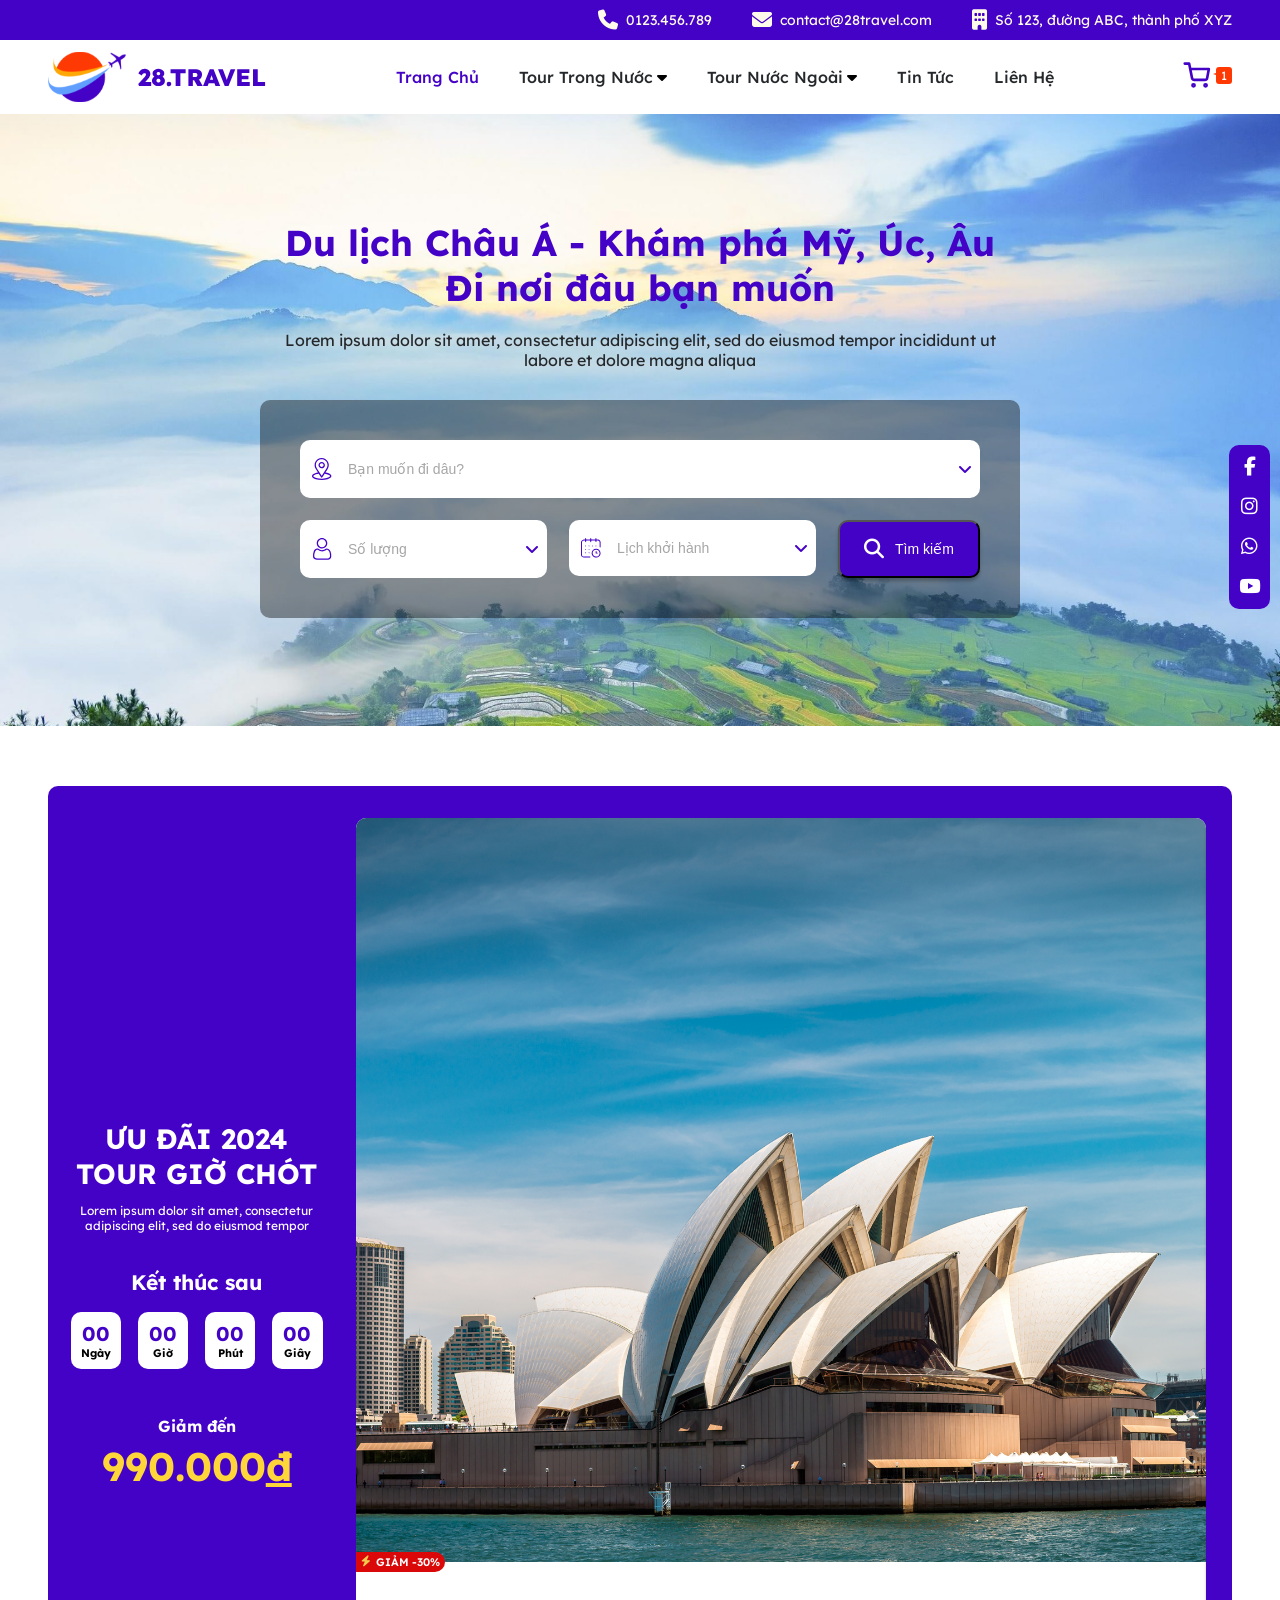
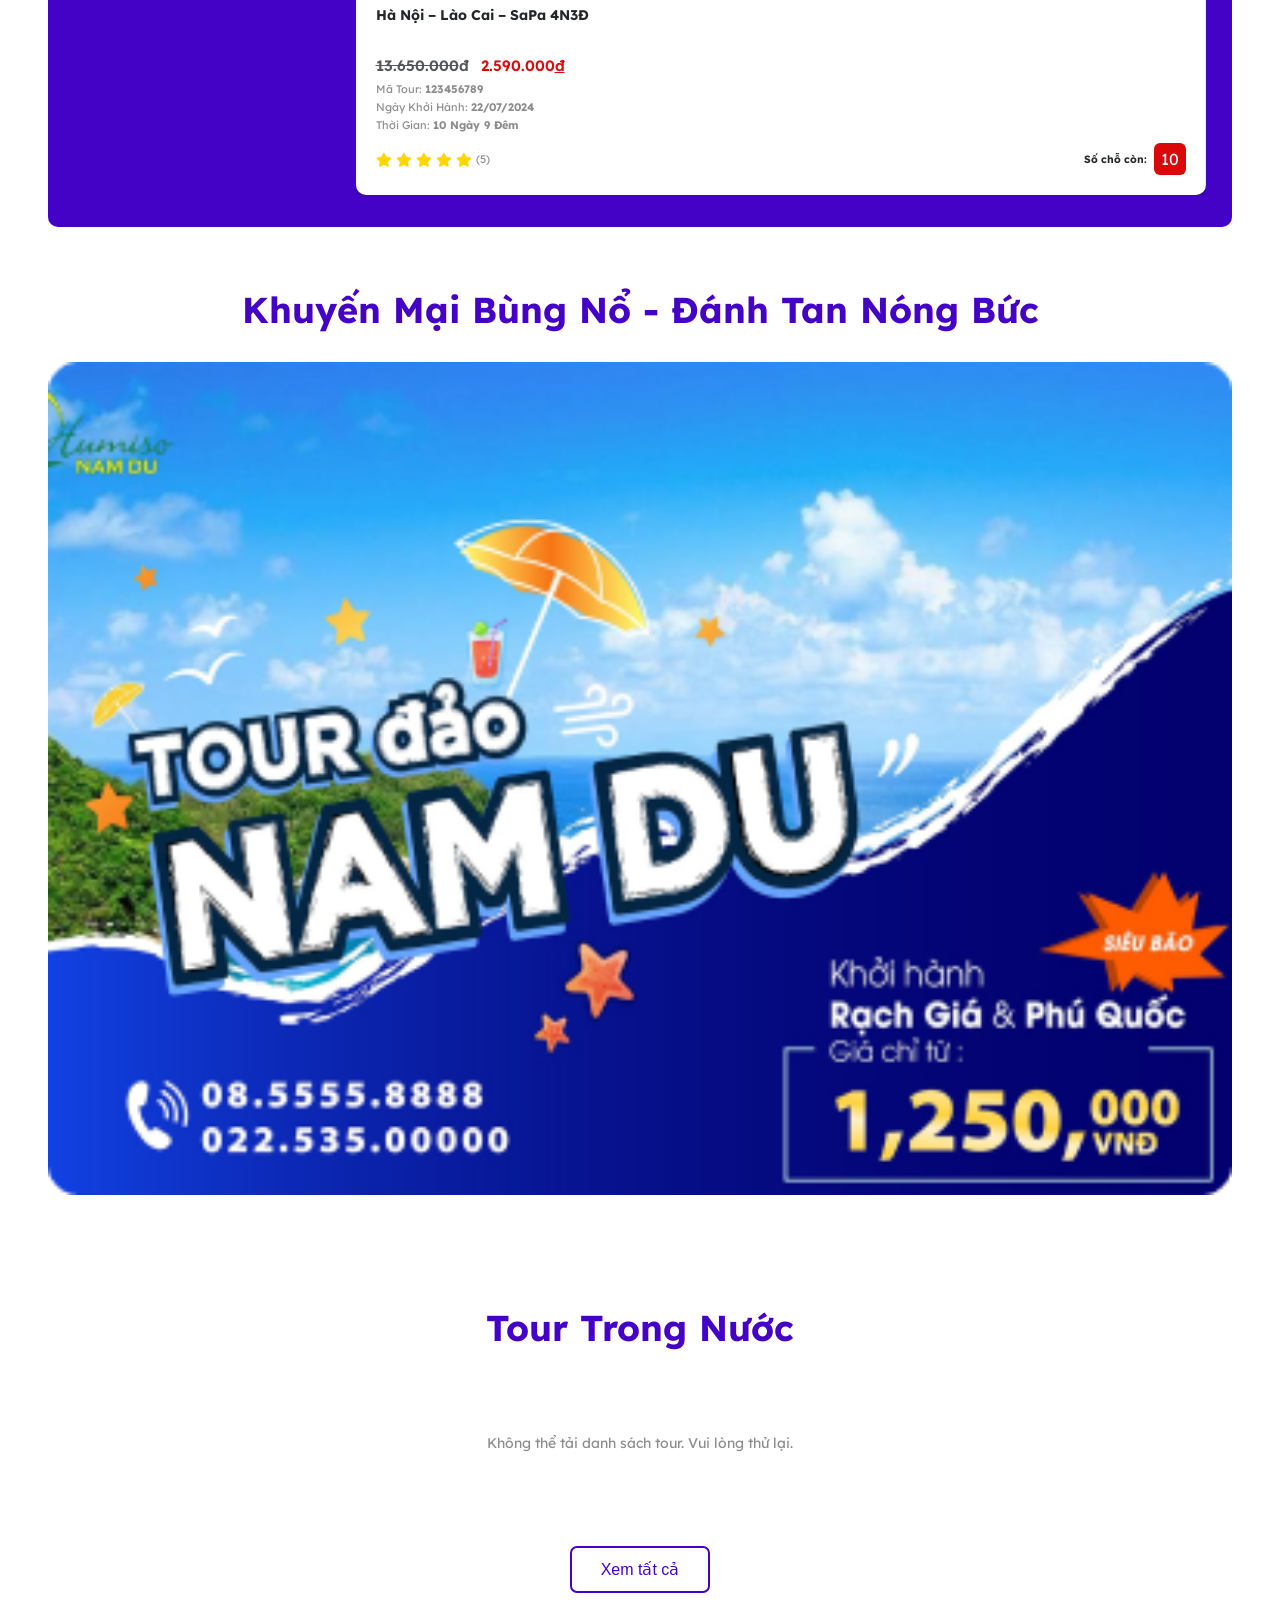
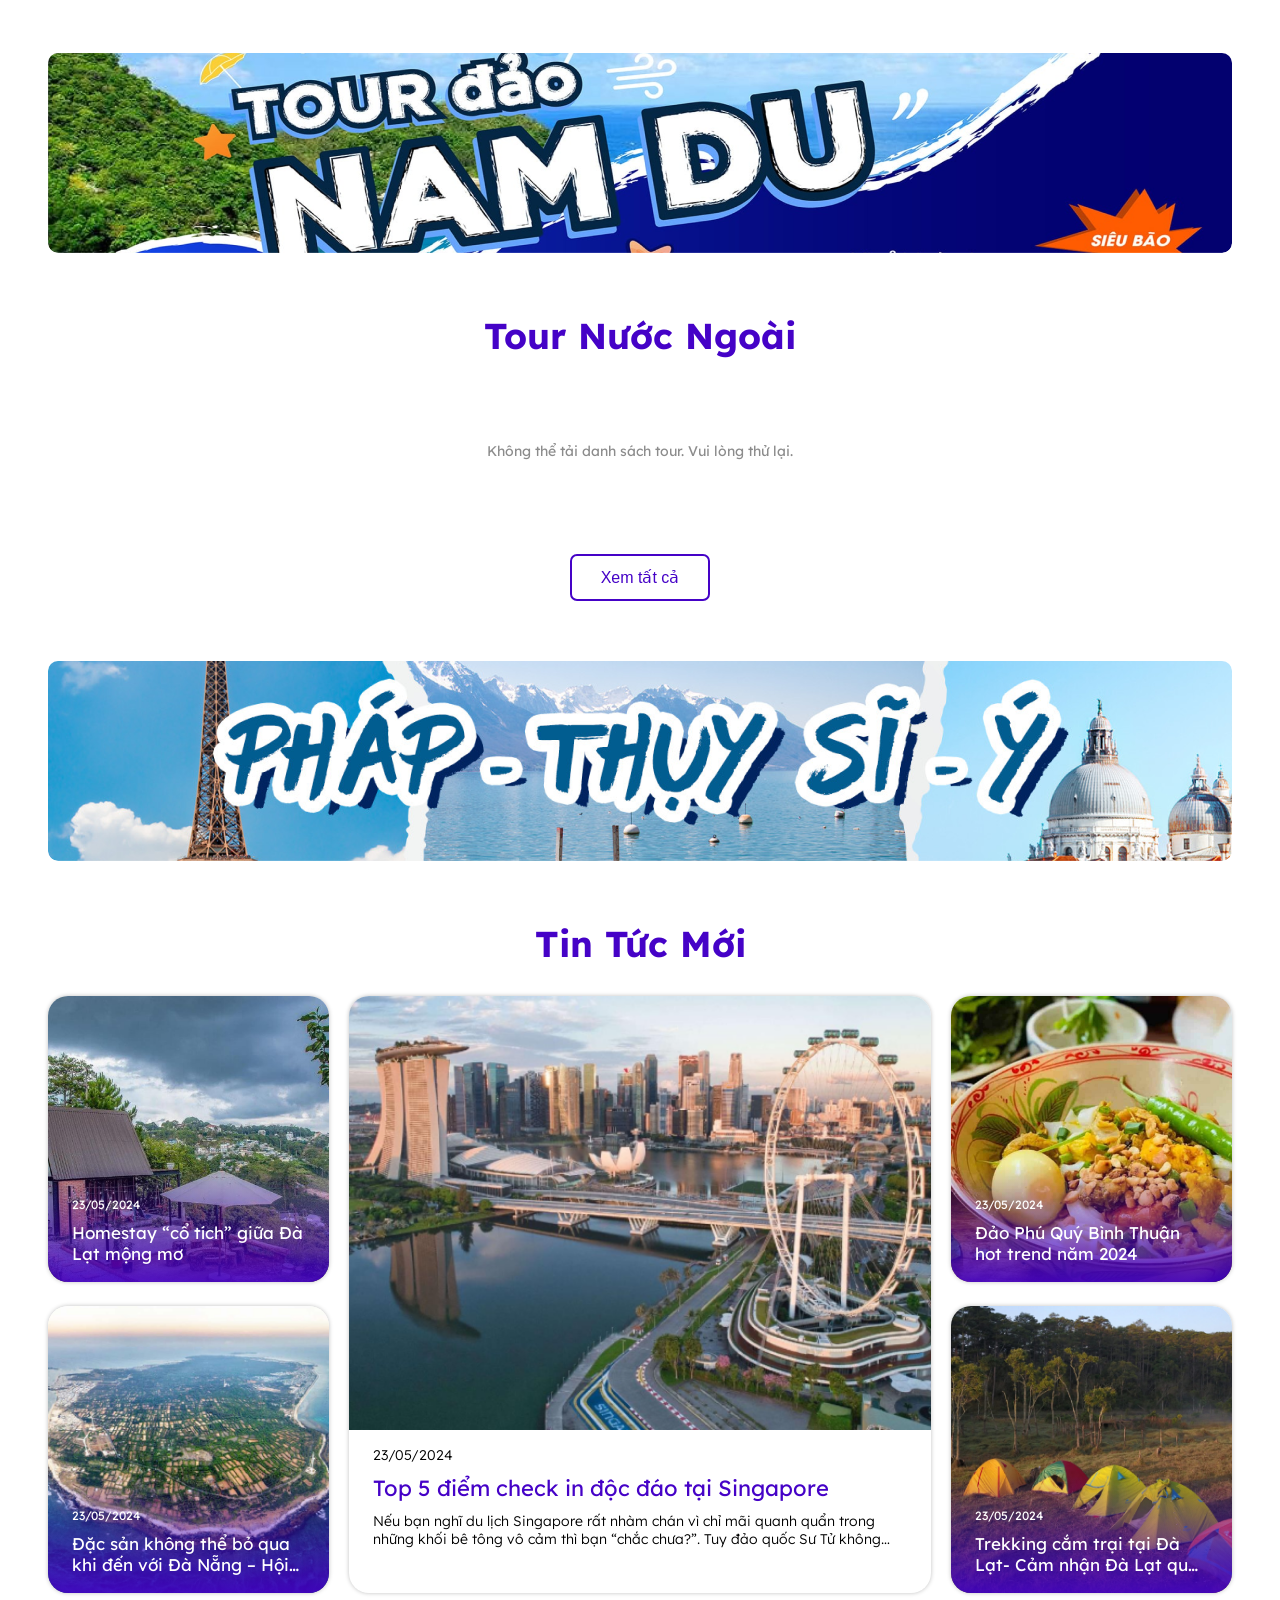
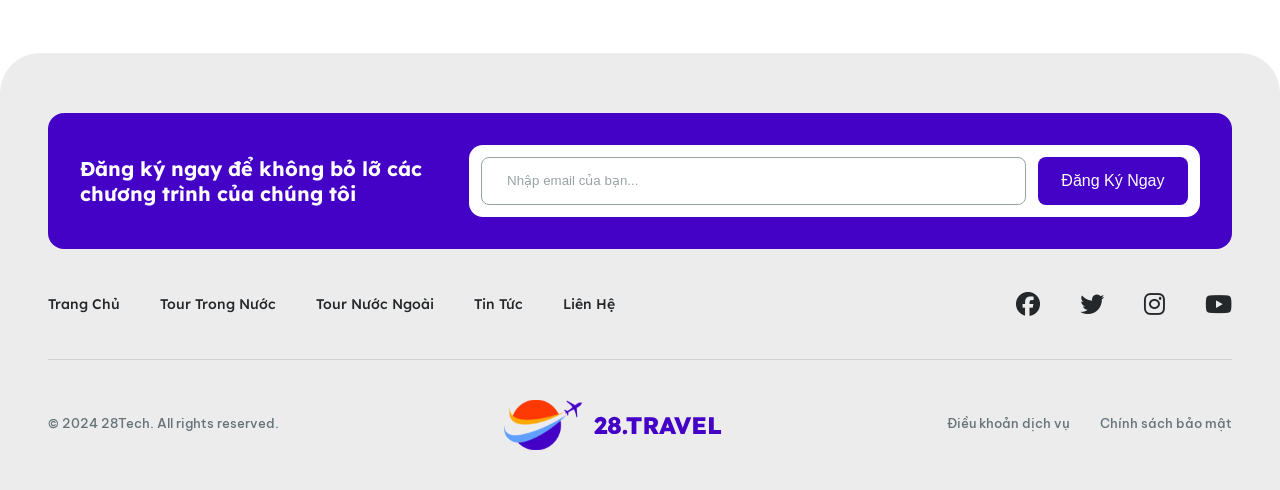
==== frontend/client/index.html @ 5a177b87 "first commit" ====
﻿<!DOCTYPE html>
<html lang="en">
<head>
    <meta charset="UTF-8">
    <meta name="viewport" content="width=device-width, initial-scale=1.0">
    <title>Trang chủ</title>
    <link href="https://unpkg.com/aos@2.3.1/dist/aos.css" rel="stylesheet">
    <link
            rel="stylesheet"
            href="https://cdn.jsdelivr.net/npm/swiper@11/swiper-bundle.min.css"
    />
    <link rel="stylesheet" href="https://cdnjs.cloudflare.com/ajax/libs/viewerjs/1.11.7/viewer.min.css">
    <link rel="stylesheet" href="../assets/client/css/style-1.css">
    <link rel="stylesheet" href="https://cdnjs.cloudflare.com/ajax/libs/font-awesome/6.6.0/css/all.min.css">
</head>
<body>
    <!-- Top-header -->
    <div class = "top-header">
        <div class="container">
            <div class="inner-wrap">
                <a href="#" class="inner-item">
                    <i class="fa-solid fa-phone"></i>
                    0123.456.789
                </a>
                <a href="#" class="inner-item">
                    <i class="fa-solid fa-envelope"></i>
                    contact@28travel.com
                </a>
                <a href="#" class="inner-item">
                    <i class="fa-solid fa-building"></i>
                    Số 123, đường ABC, thành phố XYZ
                </a>
            </div>
        </div>
    </div>
    <!-- End of Top-header -->
    
    <!-- Header -->
    <div class="header">
        <div class="container">
            <div class="inner-wrap">
                <!-- Menu icon -->
                <div class="inner-menu-bars">
                    <i class="fa-solid fa-bars"></i>
                </div>
                <!-- Logo -->
                <div class="inner-logo">
                    <a href="project-1.html">
                        <img src="../assets/client/images/Logo.svg" alt="28.TRAVEL">
                    </a>
                </div>
                <!-- Menu -->
                <div class="inner-menu">
                    <ul>
                        <li>
                            <a href="#" class = "active"> Trang Chủ</a>
                        </li>
                        <li>
                            <a href="#">Tour Trong Nước</a>
                            <i class="fa-solid fa-caret-down"></i>
                            <ul>
                                <li><a href="#" class="active">Tour Miền Bắc</a></li>
                                <li><a href="#">Tour Miền Trung</a></li>
                                <li><a href="#">Tour Miền Nam</a></li>
                                <li><a href="#">Tour Xuyên Việt</a></li>
                            </ul>
                        </li>
                        <li>
                            <a href="#">Tour Nước Ngoài</a>
                            <i class="fa-solid fa-caret-down"></i>
                            <ul>
                                <li><a href="#">Tour Châu Á</a></li>
                                <li><a href="#">Tour Châu Âu</a></li>
                                <li><a href="#">Tour Châu Mỹ</a></li>
                                <li><a href="#">Tour Châu Úc</a></li>
                            </ul>
                        </li>
                        <li>
                            <a href="#">Tin Tức</a>
                        </li>
                        <li>
                            <a href="#">Liên Hệ</a>
                        </li>
                    </ul>
                    <!-- Overlay -->
                    <div class="inner-overlay"></div>
                </div>
                <!-- Icon -->
                <div class="inner-cart">
                    <a href="cart.html">
                        <img src="../assets/client/images/Cartsvg.svg">
                        <span>1</span>
                    </a>
                </div>
            </div>
        </div>
    </div>
    <!-- End of Header -->

    <!-- Section 1 -->
    <div class="section-1">
        <div class="container">
            <div class="inner-wrap">
                <!-- Title -->
                <h1 class="inner-title" data-aos="fade-up" data-aos-duration="800" >
                    Du lịch Châu Á - Khám phá Mỹ, Úc, Âu
                    <br>
                    Đi nơi đâu bạn muốn
                </h1>
                <!-- Thông tin thêm -->
                <p class="inner-desc" data-aos="fade-up" data-aos-duration="800" data-aos-delay="150">
                    Lorem ipsum dolor sit amet, consectetur adipiscing elit, sed do eiusmod tempor incididunt ut labore et dolore magna aliqua
                </p>
                <!-- Form -->
                <form action="" class="inner-form" data-aos="fade-up" data-aos-duration="800" data-aos-delay="300">
                    <!-- Địa chỉ -->
                    <div class="inner-box inner-address">
                        <div class="inner-input-group">
                            <img src="../assets/client/images/Group.svg" class="inner-icon">
                            <input type="text" placeholder="Bạn muốn đi dâu?" class="inner-input">
                            <i class="fa-solid fa-angle-down"></i>
                        </div>
                        <div class="inner-suggestion">
                            <div class="inner-suggest-title">
                                <i class="fa-solid fa-location-dot"></i> Địa Điểm Hot
                            </div>
                            <div class="inner-suggest-list">
                                <div class="inner-suggest-item">
                                    <div class="inner-item-image">
                                        <img src="../assets/client/images/japan.png">
                                    </div>
                                    <div class="inner-item-content">
                                        <div class="inner-item-title">Nhật Bản</div>
                                        <div class="inner-item-desc">50 tours</div>
                                    </div>
                                </div>
                                <div class="inner-suggest-item">
                                    <div class="inner-item-image">
                                        <img src="../assets/client/images/phu-quoc.png">
                                    </div>
                                    <div class="inner-item-content">
                                        <div class="inner-item-title">Phú Quốc</div>
                                        <div class="inner-item-desc">50 tours</div>
                                    </div>
                                </div>
                                <div class="inner-suggest-item">
                                    <div class="inner-item-image">
                                        <img src="../assets/client/images/singapore.png">
                                    </div>
                                    <div class="inner-item-content">
                                        <div class="inner-item-title">Singapore</div>
                                        <div class="inner-item-desc">50 tours</div>
                                    </div>
                                </div>
                                <div class="inner-suggest-item">
                                    <div class="inner-item-image">
                                        <img src="../assets/client/images/ha-noi.png">
                                    </div>
                                    <div class="inner-item-content">
                                        <div class="inner-item-title">Hà Nội</div>
                                        <div class="inner-item-desc">50 tours</div>
                                    </div>
                                </div>
                                <div class="inner-suggest-item">
                                    <div class="inner-item-image">
                                        <img src="../assets/client/images/thailand.png">
                                    </div>
                                    <div class="inner-item-content">
                                        <div class="inner-item-title">Thái Lan</div>
                                        <div class="inner-item-desc">50 tours</div>
                                    </div>
                                </div>
                                <div class="inner-suggest-item">
                                    <div class="inner-item-image">
                                        <img src="../assets/client/images/Sapa.png">
                                    </div>
                                    <div class="inner-item-content">
                                        <div class="inner-item-title">Sapa</div>
                                        <div class="inner-item-desc">50 tours</div>
                                    </div>
                                </div>
                                <div class="inner-suggest-item">
                                    <div class="inner-item-image">
                                        <img src="../assets/client/images/bali.png">
                                    </div>
                                    <div class="inner-item-content">
                                        <div class="inner-item-title">Bali</div>
                                        <div class="inner-item-desc">50 tours</div>
                                    </div>
                                </div>
                                <div class="inner-suggest-item">
                                    <div class="inner-item-image">
                                        <img src="../assets/client/images/nha-trang.png">
                                    </div>
                                    <div class="inner-item-content">
                                        <div class="inner-item-title">Nha Trang</div>
                                        <div class="inner-item-desc">50 tours</div>
                                    </div>
                                </div>
                            </div>
                        </div>
                    </div>
                    <!-- Số lượng -->
                    <div class="inner-box inner-number">
                        <div class="inner-input-group">
                            <img src="../assets/client/images/Number.svg" class="inner-icon">
                            <input type="text" placeholder="Số lượng" class="inner-input">
                            <i class="fa-solid fa-angle-down"></i>
                        </div>
                        <div class="inner-quantity">
                            <div class="inner-item">
                                <div class="inner-label">Người lớn</div>
                                <div class="inner-count">
                                    <span class="inner-minus">-</span>
                                    <span class="inner-people-number">0</span>
                                    <span class="inner-plus">+</span>
                                </div>
                            </div>
                            <div class="inner-item">
                                <div class="inner-label">Trẻ em</div>
                                <div class="inner-count">
                                    <span class="inner-minus">-</span>
                                    <span class="inner-people-number">0</span>
                                    <span class="inner-plus">+</span>
                                </div>
                            </div>
                            <div class="inner-item">
                                <div class="inner-label">Em bé</div>
                                <div class="inner-count">
                                    <span class="inner-minus">-</span>
                                    <span class="inner-people-number">0</span>
                                    <span class="inner-plus">+</span>
                                </div>
                            </div>
                        </div>
                    </div>
                    <!-- Thời gian đi-->
                    <div class="inner-box inner-time">
                        <div class="inner-input-group">
                            <img src="../assets/client/images/Date.svg" class="inner-icon">
                            <input type="text" placeholder="Lịch khởi hành" class="inner-input">
                            <i class="fa-solid fa-angle-down"></i>
                        </div>
                    </div>
                    <!-- Nút tìm kiếm -->
                    <button class="inner-button">
                        <i class="fa-solid fa-magnifying-glass"></i>Tìm kiếm
                    </button>
                </form>
            </div>
        </div>
    </div>
    <!-- End of Section 1 -->

    <!-- Section 2 -->
    <div class="section-2" data-aos="fade-up" data-aos-duration="800" data-aos-delay="150">
        <div class="container">
            <div class="inner-wrap">
                <!-- Information -->
                <div class="inner-info">
                    <h2 class="inner-title">
                        ƯU ĐÃI 2024
                        <br>
                        TOUR GIỜ CHÓT
                    </h2>
                    <p class="inner-desc">
                        Lorem ipsum dolor sit amet, consectetur adipiscing elit, sed do eiusmod tempor
                    </p>
                    <!-- Time -->
                    <div class="inner-clock-title">
                        Kết thúc sau
                    </div>
                    <div class="inner-clock-number" clock-expire="2025-02-28T23:59:59">
                        <div class="inner-item">
                            <div class="inner-number">00</div>
                            <div class="inner-label">Ngày</div>
                        </div>
                        <div class="inner-item">
                            <div class="inner-number">00</div>
                            <div class="inner-label">Giờ</div>
                        </div>
                        <div class="inner-item">
                            <div class="inner-number">00</div>
                            <div class="inner-label">Phút</div>
                        </div>
                        <div class="inner-item">
                            <div class="inner-number">00</div>
                            <div class="inner-label">Giây</div>
                        </div>
                    </div>
                    <!-- DIscount -->
                    <div class="inner-discount-title">
                        Giảm đến
                    </div>
                    <div class="inner-discount-price">
                        990.000<span>đ</span>
                    </div>
                </div>
                <!-- List of specific tour -->
                <div class="inner-list">
                    <div class="swiper swiper-section2">
                        <div class="swiper-wrapper">
                            <div class="swiper-slide">
                                <div class="product-item">
                                    <!-- Image -->
                                    <div class="inner-image">
                                        <a href="#"><img src="../assets/client/images/product-1.jpg"></a>
                                    </div>
                                    <!-- Discount -->
                                    <div class="inner-discount">
                                        <i class="fa-solid fa-bolt"></i>
                                        Giảm -30%
                                    </div>
                                    <!-- Information -->
                                    <div class="inner-content">
                                        <h3 class="inner-address">
                                            <a href="#"> Hà Nội – Lào Cai – SaPa 4N3Đ</a>
                                        </h3>
                                        <!-- Price -->
                                        <div class="inner-price">
                                            <div class="inner-old-price">
                                                <span class="price">13.650.000</span><span class="unit">đ</span>
                                            </div>
                                            <div class="inner-new-price">
                                                <span class="price">2.590.000</span><span class="unit">đ</span>
                                            </div>
                                        </div>
                                        <!-- Description -->
                                        <div class="inner-description">
                                            <div class="inner-desc-item">Mã Tour: <b>123456789</b></div>
                                            <div class="inner-desc-item">Ngày Khởi Hành: <b>22/07/2024</b></div>
                                            <div class="inner-desc-item">Thời Gian: <b>10 Ngày 9 Đêm</b></div>
                                        </div>
                                        <!-- Rating -->
                                        <div class="inner-rating">
                                            <div class="inner-rating-stars">
                                                <div class="inner-stars">
                                                    <i class="fa-solid fa-star"></i>
                                                    <i class="fa-solid fa-star"></i>
                                                    <i class="fa-solid fa-star"></i>
                                                    <i class="fa-solid fa-star"></i>
                                                    <i class="fa-solid fa-star"></i>
                                                </div>
                                                <div class="inner-number">(5)</div>
                                            </div>
                                            <div class="inner-stock">
                                                <div class="inner-label">Số chỗ còn:</div>
                                                <div class="inner-number">10</div>
                                            </div>
                                        </div>
                                    </div>
                                </div>
                            </div>
                            <div class="swiper-slide">
                                <div class="product-item">
                                    <!-- Image -->
                                    <div class="inner-image">
                                        <a href="#"><img src="../assets/client/images/product-2.jpg"></a>
                                    </div>
                                    <!-- Discount -->
                                    <div class="inner-discount">
                                        <i class="fa-solid fa-bolt"></i>
                                        Giảm -30%
                                    </div>
                                    <!-- Information -->
                                    <div class="inner-content">
                                        <h3 class="inner-address">
                                            <a href="#"> Hà Nội – Lào Cai – SaPa 4N3Đ</a>
                                        </h3>
                                        <!-- Price -->
                                        <div class="inner-price">
                                            <div class="inner-old-price">
                                                <span class="price">13.650.000</span><span class="unit">đ</span>
                                            </div>
                                            <div class="inner-new-price">
                                                <span class="price">2.590.000</span><span class="unit">đ</span>
                                            </div>
                                        </div>
                                        <!-- Description -->
                                        <div class="inner-description">
                                            <div class="inner-desc-item">Mã Tour: <b>123456789</b></div>
                                            <div class="inner-desc-item">Ngày Khởi Hành: <b>22/07/2024</b></div>
                                            <div class="inner-desc-item">Thời Gian: <b>10 Ngày 9 Đêm</b></div>
                                        </div>
                                        <!-- Rating -->
                                        <div class="inner-rating">
                                            <div class="inner-rating-stars">
                                                <div class="inner-stars">
                                                    <i class="fa-solid fa-star"></i>
                                                    <i class="fa-solid fa-star"></i>
                                                    <i class="fa-solid fa-star"></i>
                                                    <i class="fa-solid fa-star"></i>
                                                    <i class="fa-solid fa-star"></i>
                                                </div>
                                                <div class="inner-number">(5)</div>
                                            </div>
                                            <div class="inner-stock">
                                                <div class="inner-label">Số chỗ còn:</div>
                                                <div class="inner-number">10</div>
                                            </div>
                                        </div>
                                    </div>
                                </div>
                            </div>
                            <div class="swiper-slide">
                                <div class="product-item">
                                    <!-- Image -->
                                    <div class="inner-image">
                                        <a href="#"><img src="../assets/client/images/product-3.jpg"></a>
                                    </div>
                                    <!-- Discount -->
                                    <div class="inner-discount">
                                        <i class="fa-solid fa-bolt"></i>
                                        Giảm -30%
                                    </div>
                                    <!-- Information -->
                                    <div class="inner-content">
                                        <h3 class="inner-address">
                                            <a href="#"> Hà Nội – Lào Cai – SaPa 4N3Đ</a>
                                        </h3>
                                        <!-- Price -->
                                        <div class="inner-price">
                                            <div class="inner-old-price">
                                                <span class="price">13.650.000</span><span class="unit">đ</span>
                                            </div>
                                            <div class="inner-new-price">
                                                <span class="price">2.590.000</span><span class="unit">đ</span>
                                            </div>
                                        </div>
                                        <!-- Description -->
                                        <div class="inner-description">
                                            <div class="inner-desc-item">Mã Tour: <b>123456789</b></div>
                                            <div class="inner-desc-item">Ngày Khởi Hành: <b>22/07/2024</b></div>
                                            <div class="inner-desc-item">Thời Gian: <b>10 Ngày 9 Đêm</b></div>
                                        </div>
                                        <!-- Rating -->
                                        <div class="inner-rating">
                                            <div class="inner-rating-stars">
                                                <div class="inner-stars">
                                                    <i class="fa-solid fa-star"></i>
                                                    <i class="fa-solid fa-star"></i>
                                                    <i class="fa-solid fa-star"></i>
                                                    <i class="fa-solid fa-star"></i>
                                                    <i class="fa-solid fa-star"></i>
                                                </div>
                                                <div class="inner-number">(5)</div>
                                            </div>
                                            <div class="inner-stock">
                                                <div class="inner-label">Số chỗ còn:</div>
                                                <div class="inner-number">10</div>
                                            </div>
                                        </div>
                                    </div>
                                </div>
                            </div>
                            <div class="swiper-slide">
                                <div class="product-item">
                                    <!-- Image -->
                                    <div class="inner-image">
                                        <a href="#"><img src="../assets/client/images/product-1.jpg"></a>
                                    </div>
                                    <!-- Discount -->
                                    <div class="inner-discount">
                                        <i class="fa-solid fa-bolt"></i>
                                        Giảm -30%
                                    </div>
                                    <!-- Information -->
                                    <div class="inner-content">
                                        <h3 class="inner-address">
                                            <a href="#"> Hà Nội – Lào Cai – SaPa 4N3Đ</a>
                                        </h3>
                                        <!-- Price -->
                                        <div class="inner-price">
                                            <div class="inner-old-price">
                                                <span class="price">13.650.000</span><span class="unit">đ</span>
                                            </div>
                                            <div class="inner-new-price">
                                                <span class="price">2.590.000</span><span class="unit">đ</span>
                                            </div>
                                        </div>
                                        <!-- Description -->
                                        <div class="inner-description">
                                            <div class="inner-desc-item">Mã Tour: <b>123456789</b></div>
                                            <div class="inner-desc-item">Ngày Khởi Hành: <b>22/07/2024</b></div>
                                            <div class="inner-desc-item">Thời Gian: <b>10 Ngày 9 Đêm</b></div>
                                        </div>
                                        <!-- Rating -->
                                        <div class="inner-rating">
                                            <div class="inner-rating-stars">
                                                <div class="inner-stars">
                                                    <i class="fa-solid fa-star"></i>
                                                    <i class="fa-solid fa-star"></i>
                                                    <i class="fa-solid fa-star"></i>
                                                    <i class="fa-solid fa-star"></i>
                                                    <i class="fa-solid fa-star"></i>
                                                </div>
                                                <div class="inner-number">(5)</div>
                                            </div>
                                            <div class="inner-stock">
                                                <div class="inner-label">Số chỗ còn:</div>
                                                <div class="inner-number">10</div>
                                            </div>
                                        </div>
                                    </div>
                                </div>
                            </div>
                            <div class="swiper-slide">
                                <div class="product-item">
                                    <!-- Image -->
                                    <div class="inner-image">
                                        <a href="#"><img src="../assets/client/images/product-2.jpg"></a>
                                    </div>
                                    <!-- Discount -->
                                    <div class="inner-discount">
                                        <i class="fa-solid fa-bolt"></i>
                                        Giảm -30%
                                    </div>
                                    <!-- Information -->
                                    <div class="inner-content">
                                        <h3 class="inner-address">
                                            <a href="#"> Hà Nội – Lào Cai – SaPa 4N3Đ</a>
                                        </h3>
                                        <!-- Price -->
                                        <div class="inner-price">
                                            <div class="inner-old-price">
                                                <span class="price">13.650.000</span><span class="unit">đ</span>
                                            </div>
                                            <div class="inner-new-price">
                                                <span class="price">2.590.000</span><span class="unit">đ</span>
                                            </div>
                                        </div>
                                        <!-- Description -->
                                        <div class="inner-description">
                                            <div class="inner-desc-item">Mã Tour: <b>123456789</b></div>
                                            <div class="inner-desc-item">Ngày Khởi Hành: <b>22/07/2024</b></div>
                                            <div class="inner-desc-item">Thời Gian: <b>10 Ngày 9 Đêm</b></div>
                                        </div>
                                        <!-- Rating -->
                                        <div class="inner-rating">
                                            <div class="inner-rating-stars">
                                                <div class="inner-stars">
                                                    <i class="fa-solid fa-star"></i>
                                                    <i class="fa-solid fa-star"></i>
                                                    <i class="fa-solid fa-star"></i>
                                                    <i class="fa-solid fa-star"></i>
                                                    <i class="fa-solid fa-star"></i>
                                                </div>
                                                <div class="inner-number">(5)</div>
                                            </div>
                                            <div class="inner-stock">
                                                <div class="inner-label">Số chỗ còn:</div>
                                                <div class="inner-number">10</div>
                                            </div>
                                        </div>
                                    </div>
                                </div>
                            </div>
                            <div class="swiper-slide">
                                <div class="product-item">
                                    <!-- Image -->
                                    <div class="inner-image">
                                        <a href="#"><img src="../assets/client/images/product-3.jpg"></a>
                                    </div>
                                    <!-- Discount -->
                                    <div class="inner-discount">
                                        <i class="fa-solid fa-bolt"></i>
                                        Giảm -30%
                                    </div>
                                    <!-- Information -->
                                    <div class="inner-content">
                                        <h3 class="inner-address">
                                            <a href="#"> Hà Nội – Lào Cai – SaPa 4N3Đ</a>
                                        </h3>
                                        <!-- Price -->
                                        <div class="inner-price">
                                            <div class="inner-old-price">
                                                <span class="price">13.650.000</span><span class="unit">đ</span>
                                            </div>
                                            <div class="inner-new-price">
                                                <span class="price">2.590.000</span><span class="unit">đ</span>
                                            </div>
                                        </div>
                                        <!-- Description -->
                                        <div class="inner-description">
                                            <div class="inner-desc-item">Mã Tour: <b>123456789</b></div>
                                            <div class="inner-desc-item">Ngày Khởi Hành: <b>22/07/2024</b></div>
                                            <div class="inner-desc-item">Thời Gian: <b>10 Ngày 9 Đêm</b></div>
                                        </div>
                                        <!-- Rating -->
                                        <div class="inner-rating">
                                            <div class="inner-rating-stars">
                                                <div class="inner-stars">
                                                    <i class="fa-solid fa-star"></i>
                                                    <i class="fa-solid fa-star"></i>
                                                    <i class="fa-solid fa-star"></i>
                                                    <i class="fa-solid fa-star"></i>
                                                    <i class="fa-solid fa-star"></i>
                                                </div>
                                                <div class="inner-number">(5)</div>
                                            </div>
                                            <div class="inner-stock">
                                                <div class="inner-label">Số chỗ còn:</div>
                                                <div class="inner-number">10</div>
                                            </div>
                                        </div>
                                    </div>
                                </div>
                            </div>
                            <div class="swiper-slide">
                                <div class="product-item">
                                    <!-- Image -->
                                    <div class="inner-image">
                                        <a href="#"><img src="../assets/client/images/product-3.jpg"></a>
                                    </div>
                                    <!-- Discount -->
                                    <div class="inner-discount">
                                        <i class="fa-solid fa-bolt"></i>
                                        Giảm -30%
                                    </div>
                                    <!-- Information -->
                                    <div class="inner-content">
                                        <h3 class="inner-address">
                                            <a href="#"> Hà Nội – Lào Cai – SaPa 4N3Đ</a>
                                        </h3>
                                        <!-- Price -->
                                        <div class="inner-price">
                                            <div class="inner-old-price">
                                                <span class="price">13.650.000</span><span class="unit">đ</span>
                                            </div>
                                            <div class="inner-new-price">
                                                <span class="price">2.590.000</span><span class="unit">đ</span>
                                            </div>
                                        </div>
                                        <!-- Description -->
                                        <div class="inner-description">
                                            <div class="inner-desc-item">Mã Tour: <b>123456789</b></div>
                                            <div class="inner-desc-item">Ngày Khởi Hành: <b>22/07/2024</b></div>
                                            <div class="inner-desc-item">Thời Gian: <b>10 Ngày 9 Đêm</b></div>
                                        </div>
                                        <!-- Rating -->
                                        <div class="inner-rating">
                                            <div class="inner-rating-stars">
                                                <div class="inner-stars">
                                                    <i class="fa-solid fa-star"></i>
                                                    <i class="fa-solid fa-star"></i>
                                                    <i class="fa-solid fa-star"></i>
                                                    <i class="fa-solid fa-star"></i>
                                                    <i class="fa-solid fa-star"></i>
                                                </div>
                                                <div class="inner-number">(5)</div>
                                            </div>
                                            <div class="inner-stock">
                                                <div class="inner-label">Số chỗ còn:</div>
                                                <div class="inner-number">10</div>
                                            </div>
                                        </div>
                                    </div>
                                </div>
                            </div>
                        </div>
                    </div>
                </div>
            </div>
        </div>
    </div>
    <!-- End of Section 2 -->

    <!-- Section 3 -->
    <div class="section-3">
        <div class="container">
            <!-- Title -->
            <h2 class="box-title" data-aos="fade-up" data-aos-duration="800">Khuyến Mại Bùng Nổ - Đánh Tan Nóng Bức</h2>
            <!-- List of tours -->
            <div class="inner-wrap" data-aos="fade-up" data-aos-duration="800" data-aos-delay="150">
                <div class="swiper swiper-section3">
                    <div class="swiper-wrapper">
                        <div class="swiper-slide">
                            <a href="#">
                                <img src="../assets/client/images/product-4.png" alt="">
                            </a>
                        </div>
                        <div class="swiper-slide">
                            <a href="#">
                                <img src="../assets/client/images/product-5.png" alt="">
                            </a>
                        </div>
                        <div class="swiper-slide">
                            <a href="#">
                                <img src="../assets/client/images/product-6.png" alt="">
                            </a>
                        </div>
                        <div class="swiper-slide">
                            <a href="#">
                                <img src="../assets/client/images/product-4.png" alt="">
                            </a>
                        </div>
                        <div class="swiper-slide">
                            <a href="#">
                                <img src="../assets/client/images/product-5.png" alt="">
                            </a>
                        </div>
                        <div class="swiper-slide">
                            <a href="#">
                                <img src="../assets/client/images/product-6.png" alt="">
                            </a>
                        </div>
                        <div class="swiper-slide">
                            <a href="#">
                                <img src="../assets/client/images/product-5.png" alt="">
                            </a>
                        </div>
                    </div>
                    <div class="swiper-pagination"></div>
                </div>
            </div>
        </div>
    </div>
    <!-- End of Section 3 -->

    <!-- Section 4 -->
    <div class="section-4">
        <div class="container">
                <h2 class="box-title" data-aos="fade-up" data-aos-duration="800">Tour Trong Nước</h2>
                <div class="inner-wrap" data-aos="fade-up" data-aos-duration="800" data-aos-delay="150">
                    <div class="inner-list" id="js-tour-list" data-category-id="1">
                    </div>
                </div>
                <button class="inner-more-info" data-aos="fade-up" data-aos-duration="800" data-aos-delay="150">
                    Xem tất cả
                </button>
        </div>
    </div>
    <!-- End of Section 4 -->

    <!-- Section 5 -->
    <div class="section-5">
        <div class="container">
            <div class="inner-wrap" data-aos="fade-up" data-aos-duration="800">
                <a href="#">
                    <img src="../assets/client/images/product-7.png">
                </a>
            </div>
        </div>
    </div>
    <!-- End of Section 5 -->

    <!-- Section 6 -->
    <div class="section-6">
        <div class="container">
            <h2 class="box-title" data-aos="fade-up" data-aos-duration="800">Tour Nước Ngoài</h2>
            <div class="inner-wrap" data-aos="fade-up" data-aos-duration="800" data-aos-delay="150">
                <div class="inner-list" id="js-tour-ngoai-list" data-category-id="2">
                </div>
                <button class="inner-more-info" data-aos="fade-up" data-aos-duration="800" data-aos-delay="300">
                    Xem tất cả
                </button>
            </div>
        </div>
    </div>
    <!-- End of Section 6 -->

    <!-- Section 7 -->
    <div class="section-7">
        <div class="container">
            <div class="inner-wrap" data-aos="fade-up" data-aos-duration="800">
                <a href="#">
                    <img src="../assets/client/images/product-8.png">
                </a>
            </div>
        </div>
    </div>
    <!-- End of Section 7 -->

    <!-- Section 8 -->
    <div class="section-8">
        <div class="container">
            <h2 class="box-title" data-aos="fade-up" data-aos-duration="800">Tin Tức Mới</h2>
            <div class="inner-wrap" data-aos="fade-up" data-aos-duration="800" data-aos-delay="150">
                <div class="blog-item">
                    <a href="#">
                        <div class="inner-image">
                            <a href="#">
                                <img src="../assets/client/images/news-1.png" alt="">
                            </a>
                        </div>
                        <div class="inner-content">
                            <div class="inner-date">23/05/2024</div>
                            <div class="inner-desc">Homestay “cổ tích” giữa Đà Lạt mộng mơ</div>
                        </div>
                    </a>
                </div>
                <div class="blog-item-2">
                    <a href="#">
                        <div class="inner-image">
                            <a href="#">
                                <img src="../assets/client/images/news-5.png" alt="">
                            </a>
                        </div>
                        <div class="inner-content">
                            <div class="inner-date">23/05/2024</div>
                            <div class="inner-title">Top 5 điểm check in độc đáo tại Singapore</div>
                            <div class="inner-desc">Nếu bạn nghĩ du lịch Singapore rất nhàm chán vì chỉ mãi quanh quẩn trong những khối bê tông vô cảm thì bạn “chắc chưa?”. Tuy đảo quốc Sư Tử không phải là một quốc gia rộng lớn nhưng các địa điểm du lịch tại Singapore chưa từng đánh mất sức hút đối với cộng đồng xê dịch quốc tế.</div>
                        </div>
                    </a>
                </div>
                <div class="blog-item">
                    <a href="#">
                        <div class="inner-image">
                            <a href="#">
                                <img src="../assets/client/images/news-2.png" alt="">
                            </a>
                        </div>
                        <div class="inner-content">
                            <div class="inner-date">23/05/2024</div>
                            <div class="inner-desc">Đảo Phú Quý Bình Thuận hot trend năm 2024</div>
                        </div>
                    </a>
                </div>
                <div class="blog-item">
                    <a href="#">
                        <div class="inner-image">
                            <a href="#">
                                <img src="../assets/client/images/news-3.png" alt="">
                            </a>
                        </div>
                        <div class="inner-content">
                            <div class="inner-date">23/05/2024</div>
                            <div class="inner-desc">Đặc sản không thể bỏ qua khi đến với Đà Nẵng – Hội An</div>
                        </div>
                    </a>
                </div>
                <div class="blog-item">
                    <a href="#">
                        <div class="inner-image">
                            <a href="#">
                                <img src="../assets/client/images/news-4.png" alt="">
                            </a>
                        </div>
                        <div class="inner-content">
                            <div class="inner-date">23/05/2024</div>
                            <div class="inner-desc">Trekking cắm trại tại Đà Lạt- Cảm nhận Đà Lạt qua từng bước chân</div>
                        </div>
                    </a>
                </div>
            </div>
        </div>
    </div>
    <!-- End of Section 8 -->

    <!-- Footer -->
    <footer class="footer">
        <div class="container">
            <!-- Subscription -->
            <div class="inner-subscription">
                <div class="inner-desc">
                    Đăng ký ngay để không bỏ lỡ các chương trình của chúng tôi
                </div>
                <div class="inner-form">
                    <form action="#" class="inner-input-form" id="email-form">
                        <input class="inner-input" type="email" id="email-input" name="email" placeholder="Nhập email của bạn...">
                        <button class="inner-button">Đăng ký ngay</button>
                    </form>
                </div>
            </div>
            <!-- Contact -->
            <div class="inner-contact">
                <!-- Pages -->
                <div class="inner-pages"> 
                    <a href="#">Trang Chủ</a>
                    <a href="#">Tour Trong Nước</a>
                    <a href="#">Tour Nước Ngoài</a>
                    <a href="#">Tin Tức</a>
                    <a href="#">Liên Hệ</a>
                </div>
                <!-- Socials -->
                <div class="inner-socials">
                    <a href="#"><i class="fa-brands fa-facebook"></i></a>
                    <a href="#"><i class="fa-brands fa-twitter"></i></a>
                    <a href="#"><i class="fa-brands fa-instagram"></i></a>
                    <a href="#"><i class="fa-brands fa-youtube"></i></a>
                </div>
            </div>
            <!-- More Information -->
            <div class="inner-more-information">
                <div class="inner-copyright">
                    <a href="#">© 2024 28Tech. All rights reserved.</a>
                </div>
                <div class="inner-logo">
                    <a href="#">
                        <img src="../assets/client/images/Logo.svg" alt="">
                    </a>
                </div>
                <div class="inner-info">
                    <a href="#">Điều khoản dịch vụ</a>
                    <a href="#">Chính sách bảo mật</a>
                </div>
            </div>
        </div>
    </footer>
    <!-- End of footer -->

    <!-- Social navigate -->
    <nav class="social-block">
        <div class="inner-wrap">
            <ul class="inner-list">
                <li class="inner-item">
                    <a href="#"><i class="fa-brands fa-facebook-f"></i></a>
                </li>
                <li class="inner-item">
                    <a href="#"><i class="fa-brands fa-instagram"></i></a>
                </li>
                <li class="inner-item">
                    <a href="#"><i class="fa-brands fa-whatsapp"></i></a>
                </li>
                <li class="inner-item">
                    <a href="#"><i class="fa-brands fa-youtube"></i></a>
                </li>
            </ul>
        </div>
    </nav>
    <!-- End of Social navigate -->

    <script src="https://cdn.jsdelivr.net/npm/swiper@11/swiper-bundle.min.js"></script>
    <script src="https://unpkg.com/aos@2.3.1/dist/aos.js"></script>
    <script src="https://cdnjs.cloudflare.com/ajax/libs/viewerjs/1.11.7/viewer.min.js"></script>
    <script src="https://unpkg.com/just-validate@latest/dist/just-validate.production.min.js"></script>
    <script src="https://code.jquery.com/jquery-3.7.1.min.js"></script>
    <script src="../assets/client/js/utils/format.js"></script>
    <script src="../assets/client/js/utils/http.js"></script>
    <script src="../assets/client/js/api/tour.api.js"></script>
    <script src="../assets/client/js/components/tour-card.js"></script>
    <script src="../assets/client/js/pages/tour-list.js"></script>
    <script src="../assets/client/js/script.js"></script>
</body>
</html>
---- frontend/assets/client/css/style-1.css ----
@import url('https://fonts.googleapis.com/css2?family=Be+Vietnam+Pro:ital,wght@0,100;0,200;0,300;0,400;0,500;0,600;0,700;0,800;0,900;1,100;1,200;1,300;1,400;1,500;1,600;1,700;1,800;1,900&family=Lexend+Deca:wght@100..900&display=swap');

:root{
    --main-color: #4502C7;
    --text-color: #25282B;

    --main-font: "Lexend Deca", sans-serif;
    --additional-font: "Be Vietnam Pro", sans-serif;
}

*{
    box-sizing: border-box;
}

body{
    margin: 0;
    font-family: var(--main-font);
}

a{
    text-decoration: none;
}

img{
    display: block;
}

/* Contaierr */
.container {
    width: 1184px;
    margin-left: auto;
    margin-right: auto;
}
  
@media (max-width: 1199.98px) {
    .container {
      width: 960px;
    }
}

@media (max-width: 991.98px) {
    .container {
      width: 720px;
    }
}

@media (max-width: 767.98px) {
    .container {
      width: 540px;
    }
}

@media (max-width: 575.98px) {
    .container {
      width: 100%;
      padding-left: 16px;
      padding-right: 16px;
    }
}
/* End of Contaier */

/* Top-header */
.top-header{
    padding: 10px 0;
    background-color: var(--main-color);
}

.top-header .inner-wrap{
    display: flex;
    justify-content: flex-end;
    gap: 5px 40px;
}

.top-header .inner-wrap .inner-item{
    display: inline-flex;
    align-items: center;
    gap: 8px;
    color: #FFFBEB;
    font-size: 14px;
    font-weight: 400;
}

.top-header .inner-wrap .inner-item i{
    font-size: 20px;
}

@media (max-width: 767.58px){
   .top-header{
    display: none;
   }
}
/* End of Top-header */

/* Header */
.header{
    background-color: #FFFFFF;
    padding: 12px 0;
}

.header .inner-wrap{
    display: flex;
    justify-content: space-between;
    align-items: center;
}

.header .inner-wrap .inner-logo img{
    height: 50px;
    width: auto;
}

.header .inner-wrap .inner-menu > ul{
    display: flex;
    padding: 0;
    margin: 0;
    gap: 5px 40px;
    list-style-type: none;
    flex: 1;

}

.header .inner-wrap .inner-menu > ul > li{
    position: relative;
}

.header .inner-wrap .inner-menu > ul > li > a{
    font-size: 16px;
    font-weight: 500;
    color: var(--text-color);
}

.header .inner-wrap .inner-menu > ul > li > a.active,
.header .inner-wrap .inner-menu > ul > li > a:hover{
    color: var(--main-color);
}

.header .inner-wrap .inner-menu > ul > li > ul{
    position: absolute;
    top: 100%;
    left: 0;
    list-style-type: none;
    margin: 0;
    padding: 8px 0;
    background-color: #FFFFFF;
    border-radius: 0 0 10px 10px;
    width: 280px;
    z-index: 999;
    display: none;
}

.header .inner-wrap .inner-menu > ul > li:hover > ul{
    display: block;
}

.header .inner-wrap .inner-menu > ul > li > ul > li > a{
    display: block;
    color: var(--main-color);
    padding: 8px 22px;
    font-weight: 400;
    font-size: 16px;
}

.header .inner-wrap .inner-menu > ul > li > ul > li > a.active,
.header .inner-wrap .inner-menu > ul > li > ul > li > a:hover{
    background-color: #4502C7;
    color: #FFFFFF;
}

.header .inner-wrap .inner-cart a{
    display: inline-flex;
    align-items: center;
}

.header .inner-wrap .inner-cart a img{
    height: 26px;
    width: auto;
}

.header .inner-wrap .inner-cart span{
    display: inline-block;
    position: relative;
    background-color: #FF3904;
    border-radius: 3px;
    padding: 1px 5px;
    margin-left: 5px;
    color: #FFFFFF;
    font-weight: 400;;
    font-size: 12px;

}

.header .inner-wrap .inner-cart span::before{
    content: "";
    display: inline-block;
    width: 0; 
    height: 0; 
    border-top: 1.9px solid transparent;
    border-bottom: 1.9px solid transparent; 
    border-right: 3.8px solid #FF3904;
    position: absolute;
    top: 6.2px;
    left: -3.4px;
}

.header .inner-wrap .inner-menu-bars{
    display: none;
}

@media (max-width: 1199.88px){
    .header .inner-wrap .inner-menu > ul{
       gap: 5px 24px;
    }
}

@media (max-width: 991.89px){
    .header .inner-wrap .inner-menu{
        position: fixed;
        top: 0;
        left: -100%;
        height: 100%;
        z-index: 999;
        transition: all 0.3s;
    }

    .header .inner-wrap .inner-menu.active{
        left: 0;
    }

    .header .inner-wrap .inner-menu > ul{
        position: relative;
        width: 280px;
        border-top-right-radius: 5px;
        border-bottom-right-radius: 5px;
        height: 100%;
        background-color: #FFFFFF;
        flex-direction: column;
        z-index: 999;
        gap: 0;
    }

    .header .inner-wrap .inner-menu > ul > li{
        display: flex;
        border-bottom: 1px solid #ddd
    }

    .header .inner-wrap .inner-menu > ul > li > a{
        flex: 1;
        padding: 10px
    }

    .header .inner-wrap .inner-menu > ul > li > i{
        width: 40px;
        height: 100%;
        display: inline-flex;
        justify-content: center;
        align-items: center;
        border-left: 1px solid #ddd
    }

    .header .inner-wrap .inner-menu > ul > li:hover > ul{
        display: none;
    }

    .header .inner-wrap .inner-menu > ul > li.active > i::before{
        content: "\f0d8"
    }

    .header .inner-wrap .inner-menu > ul > li.active > ul{
        display: block;
        padding: 0;
    }

    .header .inner-wrap .inner-menu .inner-overlay  {
        position: fixed;
        width: 100%;
        height: 100%;
        left: -100%;
        top: 0;
        background-color: #00000086
    }

    .header .inner-wrap .inner-menu.active .inner-overlay  {
        left: 0
    }

    .header .inner-wrap .inner-menu-bars{
        display: inline-flex;
        align-items: center;
        background-color: transparent;
        font-size: 22px;
        color: #25282B;
        padding: 0;
        border: 0;
    }
}

@media (max-width: 575.98px){
    .header .inner-wrap .inner-logo img{
        height: 40px;
    }
}
/* End of Header */

/* Section 1 */
.section-1{
    background-image: url(../images/background.jpg);
    padding: 106px 0 108px 0;
    background-size: cover;
    background-repeat: no-repeat;
    background-position: center;
}

.section-1 .inner-wrap{
    width: 760px;
    margin: 0 auto;
}

.section-1 .inner-title{
    text-align: center;
    color: var(--main-color);
    font-size: 36px;
    font-weight: 700;
    margin-top: 0;
    margin-bottom: 20px;
}

.section-1 .inner-desc{
    text-align: center;
    color: var(--text-color);
    font-size: 16px;
    font-weight: 400;
    margin-top: 0;
    margin-bottom: 30px;
}

.section-1 .inner-form{
    background-color: #00000066;
    border-radius: 10px;
    display: flex;
    flex-wrap: wrap;
    gap: 22px;
    padding: 40px;
}

.section-1 .inner-form .inner-box.inner-address{
    position: relative;
    width: 100%;
}

.section-1 .inner-form .inner-box.innder-nunmber,
.section-1 .inner-form .inner-box.innder-time{
    width: 100%;
}

.section-1 .inner-form .inner-box .inner-input-group{
    background-color: #FFFFFF;
    border-radius: 10px;
    display: flex;
    align-items: center;
    padding: 18px 12px;
}

.section-1 .inner-form .inner-box.inner-address .inner-suggestion{
    position: absolute;
    top: 100%;
    left: 0;
    width: 100%;
    border-radius: 10px;
    padding: 15px 29px;
    background-color: #FFFFFF;
    z-index: 99;
    display: none;
}

.section-1 .inner-form .inner-box.inner-address.active .inner-suggestion{
    display: block;
}

.section-1 .inner-form .inner-box.inner-address .inner-suggestion .inner-suggest-title{
    color: var(--main-color);
    font-size: 14px;
    font-weight: 500;
    margin-bottom: 22px;
}

.section-1 .inner-form .inner-box.inner-address .inner-suggestion .inner-suggest-title i{
    margin-right: 9px
}

.section-1 .inner-form .inner-box.inner-address .inner-suggestion .inner-suggest-list{
    display: grid;
    grid-template-columns: repeat(2, 1fr);
    gap: 30px 12px
}

.section-1 .inner-form .inner-box.inner-address .inner-suggestion .inner-suggest-list .inner-suggest-item{
    display: flex;
    align-items: center;
    gap: 16.48px;
    cursor: pointer;
}

.section-1 .inner-form .inner-box.inner-address .inner-suggestion .inner-suggest-list .inner-suggest-item .inner-item-image {
    aspect-ratio: 98.9/58.05;
}

.section-1 .inner-form .inner-box.inner-address .inner-suggestion .inner-suggest-list .inner-suggest-item .inner-item-image img{
    width: 100%;
    height: 100%;
    object-fit: cover;
}

.section-1 .inner-form .inner-box.inner-address .inner-suggestion .inner-suggest-list .inner-suggest-item .inner-item-content .inner-item-title{
    color: var(--main-color);
    font-size: 14px;
    font-weight: 600;
}

.section-1 .inner-form .inner-box.inner-address .inner-suggestion .inner-suggest-list .inner-suggest-item .inner-item-content .inner-item-desc{
    color: #A6A6A6;
    font-size: 12px;
    font-weight: 500;
}

.section-1 .inner-form .inner-box.inner-number{
    position: relative;
}

.section-1 .inner-form .inner-box.inner-number .inner-quantity{
    position: absolute;
    background-color: #FFFFFF;
    top: 100%;
    left: 0;
    width: 100%;
    border-radius: 10px;
    padding: 8px 17px;
    display: none;
}

.section-1 .inner-form .inner-box.inner-number.active .inner-quantity{
    display: block;
}

.section-1 .inner-form .inner-box.inner-number .inner-quantity .inner-item{
    display: flex;
    padding: 8px 0;
    border-bottom: 1px solid #dddddd;
}

.section-1 .inner-form .inner-box.inner-number .inner-quantity .inner-item .inner-label{
    flex: 1;
    color: #A6A6A6;
    font-size: 12px;
}

.section-1 .inner-form .inner-box.inner-number .inner-quantity .inner-item .inner-count{
    display: inline-flex;
    align-items: center;
    gap: 10px;
    color: var(--main-color);
}

.section-1 .inner-form .inner-box.inner-number .inner-quantity .inner-item .inner-count .inner-minus,
.section-1 .inner-form .inner-box.inner-number .inner-quantity .inner-item .inner-count .inner-plus{
    width: 22px;
    height: 22px;
    display: inline-flex;
    align-items: center;
    justify-content: center;
    font-weight: 400;
    font-size: 12px;
    border: 0.5px solid #C0C0C0;
    border-radius: 5px;
    cursor: pointer;
}

.section-1 .inner-form .inner-box .inner-input-group .inner-icon{
    width: 20px;
    height: auto;
    margin-right: 13.95px;
}

.section-1 .inner-form .inner-box .inner-input-group .inner-input{
    margin-left: 0;
    font-size: 14px;
    font-weight: 400;
    flex: 1;
    border: 0;
    outline: none;
}

.section-1 .inner-form .inner-box .inner-input-group .inner-input::placeholder{
    color: #A6A6A6;
}

.section-1 .inner-form .inner-box .inner-input-group i{
    color: var(--main-color);
    width: 10px;
    height: auto;
}

.section-1 .inner-form .inner-button{
    display: inline-flex;
    justify-content: center;
    align-items: center;
    background-color: var(--main-color);
    border-radius: 10px;
    box-shadow: 0px 3.3px 3.3px 0px #00000040;
    color: #FFFFFF;
    gap: 11px;
    font-size: 14px;
    font-weight: 500;
    flex: 1
}

.section-1 .inner-form .inner-button i{
    font-size: 20px;
}

@media (max-width: 991.98px){
    .section-1 .inner-wrap{
        width: 100%;
    }

    .section-1 .inner-title{
        font-size: 27px;
    }

    .section-1 .inner-desc{
        font-size: 14px;
    }

    .section-1 .inner-form{
        padding: 15px;
        gap: 12px;
    }
}

@media (max-width: 767.98px){
    .section-1 .inner-wrap{
        width: 100%;
    }

    .section-1 .inner-title{
        font-size: 27px;
    }

    .section-1 .inner-desc{
        font-size: 14px;
    }

    .section-1 .inner-form{
        padding: 15px;
        gap: 12px;
    }
    
    .section-1 .inner-form .inner-box.inner-number,
    .section-1 .inner-form .inner-box.inner-time {
        width: 100%;
    }


    .section-1 .inner-form .inner-button {
        height: 56px;
      }
}

@media (max-width: 576.98px){
    .section-1 .inner-form .inner-box.inner-address .inner-suggestion .inner-suggest-list{
        grid-template-columns: 1fr;
    }
}
/* End of Section 1 */


/* Product item */
.product-item{
    background-color: #fff;
    box-shadow: 0px 2.38px 2.38px 0px #00000040;
    border-radius: 10px;
    overflow: hidden;
}
  
.product-item .inner-image{
    aspect-ratio: 271/237;
    margin-bottom: -13px;
}
  
.product-item .inner-image img{
    width: 100%;
    height: 100%;
    object-fit: cover;
}

.product-item .inner-discount{
    background-color: #DA0808;
    display: inline-flex;
    align-items: center;
    padding: 3px 5px;
    border-radius: 0 32px 32px 0;
    color: #FFFFFF;
    text-transform: uppercase;
    font-size: 11px;
    font-weight: 600;
}

.product-item .inner-discount i{
    margin-right: 5px;
    color: #F2C94C;
}

.product-item .inner-content{
    padding: 20px;
}

.product-item .inner-content .inner-address{
    font-size: 14px;
    font-weight: 700;
    height: 36px;
    display: -webkit-box;
    overflow: hidden;
    -webkit-line-clamp: 2;
    -webkit-box-orient: vertical;
}

.product-item .inner-content .inner-address a{
    color: var(--text-color);
}

.product-item .inner-content .inner-address a:hover{
    color: var(--main-color)
}

.product-item .inner-content .inner-price{
    display: flex;
    flex-wrap: wrap;
    align-items: center;
    gap: 6px 12px;
    margin-bottom: 7px;
}

.product-item .inner-content .inner-price .inner-old-price{
    color: #52575C;
    font-size: 15px;
    font-weight: 600;
}

.product-item .inner-content .inner-price .inner-old-price .price{
    text-decoration: line-through;
}

.product-item .inner-content .inner-price .inner-new-price .unit{
    text-decoration: underline;
}

.product-item .inner-content .inner-price .inner-new-price{
    color: #DA0808;
    font-size: 15px;
    font-weight: 600;
}

.product-item .inner-content .inner-price .inner-new-price .unit{
    text-decoration: underline;
}

.product-item .inner-content .inner-description{
    display: flex;
    flex-direction: column;
    gap: 4px;
    margin-top: 0;
    margin-bottom: 11px;
}

.product-item .inner-content .inner-description .inner-desc-item{
    font-size: 11px;
    font-weight: 400;
    color: #8C8C8C;
}

.product-item .inner-content .inner-description .inner-desc-item b{
    font-weight: 700;
}

.product-item .inner-content .inner-rating{
    display: flex;
    align-items: center;
    justify-content: space-between;
    flex-wrap: wrap;
    gap: 10px;
    margin-top: 0;

}

.product-item .inner-content .inner-rating .inner-rating-stars{
    display: inline-flex;
    align-items: center;
    gap: 4px;
}

.product-item .inner-content .inner-rating .inner-rating-stars i{
    display: inline-flex;
    align-items: center;
    gap: 4px;
    font-size: 14px;
    color: #FFD600;

}

.product-item .inner-content .inner-rating .inner-rating-stars .inner-number{
    display: inline-flex;
    align-items: center;
    color: #8C8C8C;
    font-size: 11px;
    font-weight: 400;
}

.product-item .inner-content .inner-rating .inner-stock{
   display: inline-flex;
   align-items: center;
   gap: 7px;
}

.product-item .inner-content .inner-rating .inner-stock .inner-label{
    font-size: 10.5px;
    font-weight: 700;
    color: var(--text-color);
}

.product-item .inner-content .inner-rating .inner-stock .inner-number{
    display: inline-flex;
    align-items: center;
    justify-content: center;
    width: 32px;
    height: 32px;
    background-color: #DA0808;
    border-radius: 6px;
    color: #ffffff;
}
/* End of Product item */

/* Section 2 */
.section-2{
    margin: 60px 0;
}

.section-2 .inner-wrap{
    background-color: var(--main-color);
    border-radius: 10px;
    padding: 32px 27px 32px 23px;
    display: flex;
    align-items: center;
    gap: 33px;
}

.section-2 .inner-info{
    width: calc(25% - 32px);
    text-align: center;
}

.section-2 .inner-info .inner-title{
    color: #FFFFFF;
    font-size: 28px;
    font-weight: 700;
    margin-top: 0;
    margin-bottom: 12px;
}

.section-2 .inner-info .inner-desc{
    color: #FFFFFF;
    font-size: 12px;
    font-weight: 400;
    margin-top: 0;
    margin-bottom: 36px;
}

.section-2 .inner-info .inner-clock-title{
    color: #FFFFFF;
    font-size: 21px;
    font-weight: 700;
    margin-top: 0;
    margin-bottom: 17px;
}

.section-2 .inner-info .inner-clock-number{
    display: flex;
    justify-content: center;
    gap: 17px;
}

.section-2 .inner-info .inner-clock-number .inner-item {
    display: inline-flex;
    justify-content: center;
    align-items: center;
    flex-direction: column;
    background-color: #FFFFFF;
    height: 57px;
    width: 57px;
    border-radius: 10px;
    margin-top: 0;
    margin-bottom: 47px;
}

.section-2 .inner-info .inner-clock-number .inner-item .inner-number{
    font-size: 20px;
    font-weight: 700;
    color: var(--main-color);
}

.section-2 .inner-info .inner-clock-number .inner-item .inner-label{
    font-size: 11px;
    font-weight: 700;
}

.section-2 .inner-info .inner-discount-title{
    color: #FFFFFF;
    font-size: 16px;
    font-weight: 700;
    margin-top: 0;
    margin-bottom: 5px;
}

.section-2 .inner-info .inner-discount-price{
    color: #FFD63A;
    font-size: 40px;
    font-weight: 700;
}

.section-2 .inner-info .inner-discount-price span{
    text-decoration: underline;
}

.section-2 .inner-list{
    width: 75%;
}

@media (max-width: 991.98px){
    .section-2 .inner-info{
        width: calc(50% - 32px);
        padding: 45px 0;
    }

    .section-2 .inner-list{
        width: 50%;
    }
}

@media (max-width: 577.98px){
    .section-2{
        padding: 45px 0;
    }

    .section-2 .inner-wrap{
        flex-wrap: wrap;
        padding: 30px 15px;
    }

    .section-2 .inner-info{
        width: 100%;
    }
    .section-2 .inner-list{
        width: 100%;
    }
}
/* End of section 2 */


/* Box title */
.box-title{
    color:#4502C7;
    text-align: center;
    font-size: 36px;
    font-weight: 700;
    margin-top: 0;
    margin-bottom: 30px;
}

@media (max-width: 991.98px){
    .box-title{
        font-size: 24px;
        margin-bottom: 25px;
    }
}
@media (max-width: 577.98px){

}
/* End of Box title */


/* Section 3 */
.section-3{
    margin-bottom: 60px;
}

.section-3 .swiper.swiper-section3{
    padding-bottom: 45px
}

.section-3 .inner-wrap img{
    width: 100%;
    height: 100%;
    object-fit: cover;
}

.section-3 .swiper-pagination-bullet{
    width: 15px;
    height: 15px;
    background: #D9D9D9;
    opacity: 1;
}

.section-3 .swiper-pagination-bullet-active,
.section-3 .swiper-pagination-bullet:hover{
    background: var(--main-color);
}

@media (max-width: 577.98px){
    .section-3{
        margin-bottom: 45px;
    }

    .section-3 .swiper-pagination-bullet {
        width: 10px;
        height: 10px;
    }

    .section-3 .swiper.swiper-section3{
        padding-bottom: 30px
    }


}
/* End of Section 3 */

/* More Info */
.inner-more-info{
    display: flex;
    justify-content: center;
    align-items: center;
    margin: 0 auto 25px auto;
    width: 140px;
    height: 47px;
    color: var(--main-color);
    padding: 10px 5px;
    border: 2px solid var(--main-color);
    border-radius: 7px;
    font-size: 16px;
    font-weight: 500;
    cursor: pointer;
    background-color: transparent;
}

.inner-more-info:hover{
    background-color: var(--main-color);
    color: #ffffff;
}
@media (max-width: 991.89px){
    .inner-more-info{
        font-size: 14px;
        padding: 5px 3px;
    }
}
/* Enf of More Info */

/* Section 4 */
.section-4{
    margin-bottom: 60px;
}

.section-4 .inner-list{
    display: grid;
    grid-template-columns: 1fr 1fr 1fr 1fr;
    gap: 20px;
    margin-bottom: 40px;
}

@media (max-width: 1199.98px){
    .section-4 .inner-list{
        grid-template-columns: 1fr 1fr;
    }
}

@media (max-width: 991.98px){
    .section-4{
        padding: 30px 0;
    }
    .section-4 .inner-list{
        margin-bottom: 25px;
    }
}
/* End of Section 4 */

/* Section 5 */
.section-5 .inner-wrap{
    margin-bottom: 60px;
    width: 1184px;
    height: 200px;
}

.section-5 .inner-wrap a img{
    margin-top: 0;
    width: 100%;
    height: 100%;
    object-fit: cover;
    overflow: hidden;
    border-radius: 10px;
}

@media (max-width: 991.89px){
    .section-5 .inner-wrap{
        margin-bottom: 45px;
    }
    .section-5 .inner-wrap a img{
        height: 100px;
    }
}

@media (max-width: 577.89px){
    .section-5 .inner-wrap a img{
        height: 50px;
    }
}
/* End of Section 5 */

/* Section 6 */
.section-6{
    margin-top: 0;
    margin-bottom: 60px;
}

.section-6 .inner-list{
    display: grid;
    grid-template-columns: 1fr 1fr 1fr 1fr;
    gap: 20px;
    margin-bottom: 40px;
}

@media (max-width: 991.98px){
    .section-6 .inner-list{
        grid-template-columns: 1fr 1fr;
        margin-bottom: 25px;
    }
}
/* End of section; 6 */

/* Section 7 */
.section-7 .inner-wrap{
    width: 1184px;
    height: 200px;
}

.section-7 .inner-wrap a img{
    margin-top: 0;
    width: 100%;
    height: 100%;
    object-fit: cover;
    border-radius: 10px;
}
/* End of Section 7 */

/* Blog-item */
.blog-item{
    position: relative;
    aspect-ratio: 302/308;
    border-radius: 20px;
    overflow: hidden;
    box-shadow: 0px 0px 4px 0px #00000040;
    cursor: pointer;
}

.blog-item .inner-image img{
    width: 100%;
    height: 100%;
}

.blog-item .inner-content{
    display: flex;
    position: absolute;
    bottom: 0;
    left: 0;
    width: 100%;
    height: 100%;
    flex-direction: column;
    justify-content: flex-end;
    background: linear-gradient(180deg, rgba(69, 2, 199, 0) 58.85%, rgba(69, 2, 199, 0.9) 100%);
    padding: 18px 24px;
    color: rgba(255, 255, 255, 1);
    gap: 10px;
}

.blog-item .inner-content .inner-date{
    font-size: 12px;
    font-weight: 400;
}

.blog-item .inner-content .inner-desc{
    font-size: 17px;
    font-weight: 400;
    display: -webkit-box;
    -webkit-line-clamp: 2;
    -webkit-box-orient: vertical;
    overflow: hidden;
    
}


@media (max-width: 575.98px) {
    .blog-item {
      border-radius: 10px;
    }
  
    .blog-item .inner-content {
      padding: 10px;
    }
  
    .blog-item .inner-content .inner-date {
      font-size: 10px;
      margin-bottom: 6px;
    }
  
    .blog-item .inner-content .inner-title {
      font-size: 14px;
    }
  }
/* End of Blog-item */

/* Blog item 2 */
.blog-item-2{
    box-shadow: 0px 0px 4px 0px #00000040;
    border-radius: 20px;
    background-color: #fff;
    overflow: hidden;
}

.blog-item-2 .inner-image{
    aspect-ratio: 536/400;
}
  
.blog-item-2 .inner-image img{
    width: 100%;
    height: 100%;
    object-fit: cover;
}
.blog-item-2 .inner-content{
    padding: 16px 24px;
}

.blog-item-2 .inner-content .inner-date{
    font-size: 14px;
    font-weight: 300;
    color: #000000;
    padding-bottom: 10px;
}

.blog-item-2 .inner-content .inner-title{
    margin-top: 0;
    color: var(--main-color);
    font-size: 22px;
    font-weight: 400;
    padding-bottom: 10px;
}
.blog-item-2 .inner-content .inner-desc{
    margin-top: 0;
    font-size: 14px;
    font-weight: 300;
    color: #000000;
    display: -webkit-box;
    -webkit-line-clamp: 2;
    -webkit-box-orient: vertical;
    overflow: hidden;
}

@media (max-width: 575.98px) {
    .blog-item-2 {
      border-radius: 10px;
    }
  
    .blog-item-2 .inner-content {
      padding: 10px;
    }
    
    .blog-item-2 .inner-content .inner-date {
      font-size: 12px;
      margin-bottom: 6px;
    }
    
    .blog-item-2 .inner-content .inner-title {
      font-size: 18px;
    }
}
/* End of Blog item 2 */

/* Section 8 */

.section-8{
    margin: 60px 0;
}

.section-8 .inner-wrap{
    display: grid;
    grid-template-columns: repeat(4, 1fr);
    gap: 24px 20px;
}

.section-8 .blog-item-2{
    grid-column: span 2;
    grid-row: span 2;
}

@media (max-width: 991.98px){
    .section-8 .inner-wrap{
        grid-template-columns: repeat(2, 1fr);
    }

    .section-8 .blog-item-2 {
        grid-row: 2 / span 2;
      }
}

@media (max-width: 575.98px) {
    .section-8 {
      padding-bottom: 45px;
    }
  
    .section-8 .inner-wrap {
      gap: 10px;
    }
}
/* End of section 8 */

/* Footer */
.footer{
    margin-top: 0;
    background-color: #ECECEC;
    padding-top: 60px;
    padding-bottom: 40px;
    border-radius: 40px 40px 0 0;
}
.footer .inner-subscription{
    display: flex;
    flex-wrap: wrap;
    justify-content: space-between;
    align-items: center;
    background-color: var(--main-color);
    padding: 32px;
    border-radius: 16px;
}

.footer .inner-subscription .inner-desc{
    width: 389px;
    color: #FDFDFD;
    font-size: 20px;
    font-weight: 700;
    margin: 0;
}

.footer .inner-subscription .inner-form{
    background-color: #FFFFFF;
    display: flex;
    flex: 1;
    padding: 12px;
    border-radius: 14px;

}

.footer .inner-subscription .inner-form .inner-input-form {
    display: flex;
    gap: 12px;
    flex: 1;
    position: relative;
}

.footer .inner-subscription .inner-form .inner-input-form .inner-input{
    padding: 14px 25px;
    border: 1px solid #99A2A5;
    border-radius: 8px;
    outline: none;
    flex: 1;
}

.footer .inner-subscription .inner-form .inner-input::placeholder{
    color: #99A2A5;
}

.footer .inner-subscription .inner-form .inner-button{
    background-color: var(--main-color);
    border: none;
    color: #FDFDFD;
    border-radius: 8px;
    height: 48px;
    font-size: 16px;
    font-weight: 500;
    padding: 0 23.5px;
    text-transform: capitalize;
    cursor: pointer;
}

.footer .just-validate-error-label{
    position: absolute;
    top: 130%;
    left: 14px;
    font-size: 12px;
    color: #ffa1a1 !important;
}

.footer .inner-top .inner-form input.just-validate-error-field {
    border-color: red;
}

.footer .inner-top .inner-form input.just-validate-success-field {
    border-color: green;
}

.footer .inner-contact{
    padding: 40px 0;
    margin-top: 0;
    display: flex;
    flex-wrap: wrap;
    justify-content: space-between;
    align-items: center;
    border-bottom: 1px solid #CCD1D2;
    gap: 40px;
}

.footer .inner-contact .inner-pages,
.footer .inner-contact .inner-socials{
    display: flex;
    flex-wrap: wrap;
    gap: 40px
}

.footer .inner-contact .inner-pages{
    font-size: 14px;
    font-weight: 500;
}

.footer .inner-contact a{
    color: #25282B;
}

.footer .inner-contact a:hover{
    color: var(--main-color);
}

.footer .inner-contact .inner-socials a{
    font-size: 24px;
}

.footer .inner-more-information{
    display: flex;
    justify-content: space-between;
    padding-top: 40px; 
}

.footer .inner-more-information .inner-info,
.footer .inner-more-information .inner-copyright{
    font-family: "Be Vietnam Pro", sans-serif;
    font-size: 13px;
    font-weight: 500;
    padding-top: 15px;
    display: flex;
    gap: 30px;
}

.footer .inner-more-information .inner-info a,
.footer .inner-more-information .inner-copyright a{
    color: #667479;

}

.footer .inner-logo{
    height: 50px;
}

@media (max-width: 991.89px){
    .footer .inner-subscription{
        gap: 20px;
    }

    .footer .inner-subscription .inner-desc{
        text-align: center;
        width: 100%;
    }
    .footer .inner-subscription .inner-form{
        flex-direction: column;
        width: 100%;
    }
    .footer .inner-subscription .inner-form .inner-input-form{
        width: 100%;
    }
    .footer .inner-contact{
        align-items: center;
        justify-content: center;
    }

    .footer .inner-more-information{
        gap: 20px;
    }

    .footer .inner-more-information .inner-copyright,
    .footer .inner-more-information .inner-info{
        font-size: 11px;
    }
}

@media (max-width: 767.98px){
    .footer .inner-contact{
        margin-bottom: 0;
        gap: 20px;
    }
    .footer .inner-contact .inner-pages{
        font-size: 14px;
        justify-content: center;
        gap: 15px 20px;
    }

    .footer .inner-contact .inner-socials{
        font-size: 14px;
        justify-content: center;
        gap: 25px;
    }

    .footer .inner-more-information{
        padding: 20px;
        flex-direction: column;
        align-items: center;
        gap: 15px;
    }

    .footer .inner-more-information span{
        padding-top: 0;
        margin-bottom: 0;
    }

    .footer .inner-copyright{
        order: 3;
    }

    .footer .inner-logo{
        order: 0;
    }
}
/* End of Footer */

/* Social navigate */
.social-block .inner-wrap{
    position: fixed;
    top: 445px;
    right: 10px;
    background-color: var(--main-color);
    border-radius: 10px;
}

.social-block .inner-wrap ul{
    list-style-type: none;
    padding: 12px 10px;
    margin: 0;
}

.social-block .inner-wrap ul li{
    display: flex;
    justify-content: center;
    align-items: center;
    padding-top: 20px;
}

.social-block .inner-wrap ul li:first-child{
    padding-top: 0;
}

.social-block .inner-wrap ul li i{
    font-size: 19px; 
    color: white;
    
}

@media (max-width: 757.89px){
    .social-block{
        display: none;
    }
}
/* End of Social navigate */

/* Box Breadcrumb */
.box-breadcrumb .inner-wrap{
    position: relative;
    height: 253px;
}

.box-breadcrumb .inner-wrap img{
    height: 100%;
    width: 100%;
    object-fit: cover;
    object-position: center;
}

.box-breadcrumb .inner-content{
    position: absolute;
    width: 100%;
    height: 100%;
    bottom: 0;
    display: flex;
    flex-direction: column;
    justify-content: flex-end;
    background: linear-gradient(180deg, rgba(255, 255, 255, 0) 0%, rgba(69, 2, 199, 0.8) 100%);
}

.box-breadcrumb .inner-content .inner-title h1{
    color: #ffffff;
    font-size: 32px;
    font-weight: 500;
    margin-bottom: 8px;
}

.box-breadcrumb .inner-content .inner-desc ul{
    display: flex;
    flex-wrap: wrap;
    gap: 16px;
    list-style-type: none;
    padding: 0;
    margin: 0;
    margin-bottom: 20px;
}

.box-breadcrumb .inner-content .inner-desc ul li{
    display: flex;
    gap: 16px;
}

.box-breadcrumb .inner-content .inner-desc ul li a{
    color: white;
    font-size: 14px;
    font-weight: 400;
}

.box-breadcrumb .inner-content .inner-desc ul li i{
    font-size: 14px;
}

.box-breadcrumb .inner-content .inner-desc ul li:last-child i{
    display: none;
}

@media (max-width: 991.98px){
    .box-breadcrumb .inner-content .inner-title h1{
        font-size: 25px;
        font-weight: 500;
    }

    .box-breadcrumb .inner-content{
        padding-left: 50px;
    }

    .box-breadcrumb .inner-content .inner-desc ul li i{
        font-size: 10px;
    }
}

@media (max-width: 757.98px){
    .box-breadcrumb .inner-content .inner-title h1{
        font-size: 20px;
        font-weight: 500;
    }

    .box-breadcrumb .inner-content{
        padding-left: 16px;
    }
}

/* End of Box Breadcrumb */

/*Box Filter*/
.box-filter{
    border-radius: 10px;
    box-shadow: 0px 0px 4px 0px #00000040;
    padding: 15px;
    background-color: #FFFFFF;
}

.box-filter .inner-title{
    display: flex;
    justify-content: space-between;
    color: var(--main-color);
    font-size: 18px;
    font-weight: 600;
    margin-bottom: 15px;
}

.box-filter .inner-sorting-list{
    display: flex;
    flex-direction: column;
    gap: 15px;
}

.box-filter .inner-sorting-list .inner-sorting-item{
    display: flex;
    flex-direction: column;
    gap: 5px;
}

.box-filter .inner-sorting-list .inner-sorting-item label{
    color: #898B8D;
    font-size: 14px;
    font-weight: 400;
    outline: none;
}

.box-filter .inner-sorting-list .inner-sorting-item select,
.box-filter .inner-sorting-list .inner-sorting-item input[type="date"]{
    border-radius: 5px;
    padding: 10px 12px;
    border: 1px solid #898B8D;
    color: #898B8D;
    font-size: 14px;
    font-weight: 400;
}

.box-filter .inner-sorting-list .inner-sorting-item .inner-sorting-title{
    color: #898B8D;
}

.box-filter .inner-sorting-list .inner-sorting-item .inner-filter-item{
    display: flex;
    justify-content: space-between;
    gap: 5px;
    border: 1px solid #898B8D;
    padding: 10px 12px;
    border-radius: 5px;
}

.box-filter .inner-sorting-list .inner-sorting-item .inner-filter-item label{
    flex: 1;
}

.box-filter .inner-sorting-list .inner-sorting-item .inner-filter-item input{
    width: 40px;
    border: none;
    outline: none;
}

.box-filter .inner-button{
    margin-top: 15px;
    width: 100%;
    border-radius: 5px;
    padding: 9px 0;
    background-color: #4502C7;
    color: #FFFFFF;
    font-size: 13.32px;
    font-weight: 500;
    cursor: pointer;
}

@media (max-width: 991.98px){
    .box-filter{
        width: 100%;
        height: 100%;
        position: relative;
        z-index: 1;
    }
}
/*End of Box Filter*/

/* Section 9 */
.section-9{
    padding-top: 60px;
    padding-bottom: 30px;
}

.section-9 .inner-wrap{
    display: flex;
    align-items: flex-start;
    justify-content: space-between;
    gap: 24px;
}

.section-9 .inner-wrap .inner-left{
    width: calc(25% - 12px);

}

.section-9 .inner-wrap .inner-right{
    width: calc(75% - 12px);
}

.section-9 .inner-wrap .inner-title h2{
    color: var(--main-color);
    font-size: 28px;
    font-weight: 600;
    margin: 0;
}

.section-9 .inner-wrap .inner-desc p{
    color: #747578;
    padding: 10px;
    font-size: 14px;
    font-weight: 400;
    padding: 0;
    margin: 10px 0;
}

.section-9 .inner-wrap .inner-below-desc{
    display: flex;
    flex-wrap: wrap;
    align-items: center;
    justify-content: space-between;
    margin-bottom: 30px;
}

.section-9 .inner-wrap .inner-below-desc .inner-sorting-item{
    display: inline-flex;
    align-items: center;
    gap: 16px;
}

.section-9 .inner-wrap .inner-below-desc .inner-sorting-item .inner-name{
    color: #747578;
    font-size: 14px;
}

.section-9 .inner-wrap .inner-below-desc .inner-sorting-item .inner-list{
    display: flex;
    gap: 16px;
}

.section-9 .inner-wrap .inner-below-desc .inner-sorting-item button{
    border: none;
    background-color: #fff;
    font-size: 13px;
    font-weight: 400;
    color: #747578;
    padding: 0;
}

.section-9 .inner-wrap .inner-below-desc .inner-sorting-item button:nth-child(3),
.section-9 .inner-wrap .inner-below-desc .inner-sorting-item button:hover{
    color: #F9313D;
}

.section-9 .inner-wrap .inner-below-desc .inner-filter{
    display: none;
}

.section-9 .inner-wrap .inner-below-desc .inner-sorting-item ul li:nth-child(3),
.section-9 .inner-wrap .inner-below-desc .inner-sorting-item ul li:hover{
    color: #F9313D;
}

.section-9 .inner-wrap .inner-below-desc .inner-remain-tours{
    font-size: 14px;
    color: #747578;
}

.section-9 .inner-wrap .inner-tours-list{
    display: grid;
    grid-template-columns: repeat(3, 1fr);
    gap: 20px;
}

@media (max-width: 991.92px){
    .section-9 .inner-wrap .inner-left{
        display: block;
        position: fixed;
        top: 0;
        left: -100%;
        height: 100%;
        width: 280px ;
        z-index: 999;
        border-top-left-radius: 0;
        border-bottom-left-radius: 0;
        transition: all 0.3s;
    }

    .section-9 .inner-left.active{
        left: 0;
    }

    .section-9 .inner-left .inner-overlay{
        position: fixed;
        width: 100%;
        height: 100%;
        left: -100%;
        top: 0;
        background-color: #00000070;
    }

    .section-9 .inner-left.active .inner-overlay{
        left: 0;
    }

    .section-9 .inner-wrap .inner-right{
        width: 100%;
    }

    .section-9 .inner-wrap .inner-right .inner-below-desc{
        gap: 16px;
    }

    .section-9 .inner-wrap .inner-below-desc .inner-sorting-item{
        flex-wrap: wrap;
    }

    .section-9 .inner-wrap .inner-right .inner-filter{
        display: inline-flex;
        align-items: center;
        gap: 6px;
        border: none;
        background-color: transparent;
        color: var(--main-color);
        font-size: 14px;
        font-weight: 600;
        cursor: pointer;
    }
}

@media (max-width: 767.92px){
    .section-9 .inner-wrap .inner-below-desc .inner-sorting-item ul{
        display: flex;
    }

    .section-9 .inner-wrap .inner-tours-list{
        grid-template-columns: 1fr 1fr;
    }
}

@media (max-width: 575.98px){
    .section-9{
        padding: 45px 0;
    }

    .section-9 .inner-wrap .inner-left .inner-title{
        font-size: 16px;
    }
    
    .section-9 .inner-wrap .inner-below-desc .inner-sorting-item{
        gap: 5px 16px;
    }

    .section-9 .inner-wrap .inner-below-desc .inner-sorting-item .inner-list{
        gap: 11px;
    }
}
/* End of Section 9 */

/* Page navigate */
.page-navigate{
    margin-bottom: 60px;
}

.page-navigate .inner-wrap{
    display: flex;
    justify-content: flex-end;
    
}

.page-navigate .inner-wrap button{
    width: 40px;
    height: 40px;
    background-color: #fff;
    border: 1px solid #4502C7;
    font-size: 14px;
    font-weight: 400;
    color: var(--main-color);
}

.page-navigate .inner-wrap button:first-child{
    border-radius: 5px 0 0 5px;
    font-size: 10px;
}

.page-navigate .inner-wrap button:nth-child(n + 3){
    border-right: none;
}

.page-navigate .inner-wrap button:last-child{
    border-radius: 0 5px 5px 0;
    border-right: 1px solid var(--main-color);
    font-size: 10px;
}

.page-navigate .inner-wrap button:nth-child(2),
.page-navigate .inner-wrap button:hover{
    background-color: var(--main-color);
    color: #fff;
}

@media (max-width: 757.98px){
    .page-navigate .inner-wrap button:nth-child(6){
        display: none;
    }
}
/* End of Page navigate */

/* Box Images */
.box-image .inner-main-image{
    margin-bottom: 30px;
}
.box-image .inner-main-image .inner-image{
    aspect-ratio: 695/480;
    border-radius: 10px;
    overflow: hidden;

}

.box-image .inner-main-image .inner-image img{
    width: 100%;
    height: 100%;
    object-fit: cover;
}

.box-image .inner-thumb-image{
    /*display: grid;*/
    /*grid-template-columns: repeat(4, 1fr);*/
    /*gap: 9.37px;*/
}

.box-image .inner-thumb-image .inner-image{
    aspect-ratio: 168/192;
}

.box-image .inner-thumb-image .inner-image img{
    width: 100%;
    height: 70%;
    object-fit: cover;
    border-radius: 5px;
}
/* End of Box Images */

/* Box Details */
.box-tour-detail{
    display: block;
    box-shadow: 0px 1.75px 3.51px 0px #0000001F;
    border-radius: 10px;
    padding: 24px;
    background-color: #fff;
    position: sticky;
    top: 0px;
}

.box-tour-detail .inner-main-title{
    color: var(--main-color);
    font-size: 20px;
    font-weight: 600;
    margin-bottom: 15px;
}

.box-tour-detail .inner-product{
    display: flex;
    align-items: center;
    gap: 12px;
    margin-bottom: 15px;
}

.box-tour-detail .inner-product .inner-image{
    width: 132px;
    aspect-ratio: 132/98;
    overflow: hidden;
    border-radius: 6px;
    flex-shrink: 0;
}

.box-tour-detail .inner-product .inner-image img{
    width: 100%;
    height: 100%;
    object-fit: cover;
}

.box-tour-detail .inner-product .inner-info{
    padding: 17px 0;
}

.box-tour-detail .inner-product .inner-info .inner-title{
    color: var(--main-color);
    font-size: 16px;
    font-weight: 400px;
    margin-bottom: 8px;
}

.box-tour-detail .inner-product .inner-info .inner-rating{
    display: flex;
    align-items: center;
    justify-content: space-between;
}

.box-tour-detail .inner-product .inner-info .inner-rating .inner-stars{
    display: flex;
    gap: 3px;
}

.box-tour-detail .inner-product .inner-info .inner-rating .inner-stars i{
    color: #FFD600;
    font-size: 12px;
}

.box-tour-detail .inner-product .inner-info .inner-rating .inner-number{
    font-size: 12px;
    font-weight: 300;
}

.box-tour-detail .inner-meta{
    display: flex;
    flex-direction: column;
    gap: 8px;
    margin-bottom: 15px;
}

.box-tour-detail .inner-meta .inner-item{
    display: inline-flex;
    align-items: center;
    gap: 3px;
    color: #5D5E60;
}

.box-tour-detail .inner-meta .inner-item span{
    font-size: 13px;
}

.box-tour-detail .inner-meta .inner-item .inner-highlight{
    color: var(--main-color);
}

.box-tour-detail .inner-form{
    display: flex;
    flex-direction: column;
    gap: 15px;
}

.box-tour-detail .inner-form .inner-group{
    display: flex;
    flex-direction: column;
    gap: 5px;
}

.box-tour-detail .inner-form .inner-group .inner-label{
    color: #5D5E60;
    font-size: 14px;
    font-weight: 400;
}

.box-tour-detail .inner-form .inner-group select{
    color: #5D5E60;
    padding: 10px 14px;
    outline: none;
}

.box-tour-detail .inner-form .inner-group .inner-list{
    display: flex;
    flex-direction: column;
    gap: 10px;
}

.box-tour-detail .inner-form .inner-group .inner-list .inner-item{
    display: flex;
    gap: 16px;
}

.box-tour-detail .inner-form .inner-group .inner-list .inner-item .inner-item-label{
    color: #5D5E60;
    font-size: 14px;
    font-weight: 400;
    width: 99px;
}

.box-tour-detail .inner-form .inner-group .inner-list .inner-item .inner-item-input input{
    width: 40px;
    border: none;
}

.box-tour-detail .inner-form .inner-group .inner-list .inner-item .inner-item-price{
    flex: 1;
    display: flex;
    align-items: center;
    justify-content: flex-end;
    gap: 3px;
    font-size: 16px;
    font-weight: 400;
    color: #5D5E60;
}

.box-tour-detail .inner-form .inner-group .inner-list .inner-item .inner-item-price span:last-child{
    color: var(--main-color);
}

.box-tour-detail .inner-form .inner-group .inner-list .inner-item .inner-item-price .inner-item-quantity{
    width: 40px;
    border: none;
    outline: none;
    background: transparent;
    font: inherit;
    color: inherit;
    text-align: right;
    padding: 0;
}

.box-tour-detail .inner-form .inner-group .inner-list .inner-item .inner-item-price .inner-item-quantity::-webkit-outer-spin-button,
.box-tour-detail .inner-form .inner-group .inner-list .inner-item .inner-item-price .inner-item-quantity::-webkit-inner-spin-button{
    -webkit-appearance: none;
    margin: 0;
}

.box-tour-detail .inner-form .inner-group .inner-list .inner-item .inner-item-price .inner-item-quantity{
    -moz-appearance: textfield;
}

.box-tour-detail .inner-total{
    display: flex;
    justify-content: space-between;
    align-items: center;
    margin-bottom: 5px;
}

.box-tour-detail .inner-total .inner-total-item{
    padding-top: 8px;
    font-size: 16px;
    font-weight: 400;
}

.box-tour-detail .inner-total .inner-total-price{
    font-size: 20px;
    font-weight: 600;
    color: var(--main-color);
}

.box-tour-detail .inner-add-to-cart{
    padding: 12px;
    border: none;
    background-color: var(--main-color);
    border-radius: 10px;
    color: #FFFFFF;
    font-size: 16px;
    font-weight: 600;
}
/* End of Box Details */

/* Box Info */
.box-tour-info{
    box-shadow: 0px 1.75px 3.51px 0px #0000001F;
    border-radius: 10px;
    padding: 20px;
    background-color: #fff;
    margin-bottom: 30px;

}

.box-tour-info .inner-title{
    font-size: 20px;
    font-weight: 600;
    color: var(--main-color);
}

.box-tour-info .inner-content{
    height: 600px;
    overflow: hidden;
    margin-bottom: 15px;
}

.box-tour-info.active .inner-content{
    height: auto;
}

.box-tour-info .inner-content p{
    color: #080A12;
    font-size: 14px;
    font-weight: 300;
    text-align: justify;
}

.box-tour-info .inner-content .inner-image{
   aspect-ratio: 655/546;
}

.box-tour-info .inner-content .inner-image img{
    width: 100%;
    height: 100%;
    object-fit: cover;
    border-radius: 10px;
}

.box-tour-info .inner-read-more{
    text-align: center;
}

.box-tour-info .inner-read-more button{
    background-color: #FFFFFF;
    font-size: 16px;
    font-weight: 600;
    color: var(--main-color);
    padding: 13px;
    width: 140px;
    border-radius: 7px;
    border: 2px solid #4502C7;
    cursor: pointer;
}
/* End of Box Info */

/* Tour Schedule */
.box-tour-schedule .inner-main-title{
    font-size: 20px;
    font-weight: 600;
    color: #4502C7;
    margin-bottom: 15px;
}

.box-tour-schedule .inner-list{
    display: flex;
    flex-direction: column;
    gap: 15px;
    position: relative;
}

.box-tour-schedule .inner-list::before{
    content: "";
    width: 1px;
    height: calc(100% - 16px);
    background-color: var(--main-color);
    position: absolute;
    top: 16px;
    left: 0;
    
}

.box-tour-schedule .inner-item {
    margin-left: 15px;
    position: relative;
}

.box-tour-schedule .inner-item::before {
    content: "";
    border: 1px solid var(--main-color);
    display: block;
    width: 10px;
    height: 10px;
    background-color: var(--main-color);
    border-radius: 50%;
    position: absolute;
    top: 12px;
    left: -20px;
}

.box-tour-schedule .inner-list .inner-title{
    display: inline-flex;
    padding: 8px;
    border-radius: 5px;
    font-size: 14px;
    font-weight: 500;
    color: #fff;
    background-color: var(--main-color);
    margin-bottom: 10px;

}

.box-tour-schedule .inner-list .inner-content{
    box-shadow: 0px 1.75px 3.51px 0px #0000001F;
    padding: 20px;
    font-size: 14px;
    font-weight: 300;
    display: flex;
    flex-direction: column;
    gap: 10px;
}

.box-tour-schedule .inner-list .inner-content .inner-image{
    aspect-ratio: 640/394;
}

.box-tour-schedule .inner-list .inner-content .inner-image img{
    width: 100%;
    height: 100%;
    object-fit: cover;
}
/* End of Tour Schedule */

/* Section 10 */
.section-10{
    padding-top: 60px;
    padding-bottom: 67px;
}

.section-10 .inner-wrap{
    display: flex;
    justify-content: space-between;
    gap: 20px;
}

.section-10 .inner-left{
    width: calc(59% - 10px);
}

.section-10 .inner-right{
    width: calc(41% - 10px);
}

@media (max-width: 991.98px){  
    .section-10 .inner-wrap{
      flex-direction: column;
      justify-content: center;
      align-items: center;
    }
    .section-10 .inner-left{
        width: 100%;
        order: 1
    }
    .section-10 .inner-right{
        width: 100%;
        order: 0;
    }
}

@media (max-width: 575.98px){
    .section-10{
        padding: 45px 0;
    }

    .box-tour-detail{
        padding: 15px;
    }
}
/* End of Section 10 */

/* Section 11 */
.section-11{
    margin-top: 60px;
    margin-bottom: 30px;
}

.section-11 .container{
    max-width: 902px;
    margin-left: auto;
    margin-right: auto;
}

.section-11 .inner-wrap{
    box-shadow: 0px 3.05px 3.81px 0px #00000026;
    background-color: #fff;
    padding: 30px 20px;

}

.section-11 .inner-top{
    margin-bottom: 25px;
    display: flex;
    flex-wrap: wrap;
    justify-content: space-between;
}

.section-11 .inner-top .inner-title{
    color: var(--main-color);
    font-size: 20px;
    font-weight: 600;
}

.section-11 .inner-top .inner-back{
    display: flex;
    align-items: center;
    gap: 5px;
}

.section-11 .inner-top .inner-back a{
    color: #52575C;
    font-size: 14.86px;
    font-weight: 400;
}

.section-11 .inner-top .inner-back a i{
    color: #A0A4A8;
    font-size: 12px;
}

.section-11 .inner-middle-1{
    margin-bottom: 15.5px;
}

.section-11 .inner-middle-1 > .inner-item{
    display: flex;
    align-content: flex-start;
    flex-wrap: wrap;
    margin-bottom: 15.5px;
    padding-bottom: 15.5px;
    border-bottom: 1px solid #F2F2F2;
}

.section-11 .inner-middle-1 .inner-action{
    width: 21px;
    margin-right: 6px;
}

.section-11 .inner-middle-1 .inner-action i{
    background-color: transparent;
    padding: 0;
    border: 0;
    cursor: pointer;
    width: 21px;
    height: 21px;
    color: #828282;
    font-size: 14px;
}

.section-11 .inner-middle-1 .inner-action i::before{
    content: "\58";
    padding-left: 4px;
}

.section-11 .inner-middle-1 .inner-action input{
    margin: 0;
    padding: 0;
    width: 18px;
    height: 18px;
    margin-top: 43px;
    cursor: pointer;
    accent-color: var(--main-color);
}

.section-11 .inner-middle-1 .inner-tour-info{
    width: 59%;
    display: flex;
    gap: 15px;
}

.section-11 .inner-middle-1 .inner-tour-info .inner-image{
    aspect-ratio: 178/149;
    width: 178px;
    border-radius: 8px;
    margin-right: 15px;
    overflow: hidden;
}

.section-11 .inner-middle-1 .inner-tour-info .inner-image img{
    width: 100%;
    height: 100%;
    object-fit: cover;
}

.section-11 .inner-middle-1 .inner-tour-info .inner-desc{
    display: flex;
    flex: 1;
    flex-direction: column;
    margin-right: 5px;
}
.section-11 .inner-middle-1 .inner-tour-info .inner-desc .inner-title{
    margin-bottom: 15px;
}

.section-11 .inner-middle-1 .inner-tour-info .inner-desc a{
   color: #25282B;
   font-size: 16px;
   font-weight: 500;
}

.section-11 .inner-middle-1 .inner-tour-info .inner-desc a:hover{
    color: var(--main-color);
}

.section-11 .inner-middle-1 .inner-tour-info .inner-desc .inner-meta{
    display: flex;
    flex-direction: column;
    gap: 5px;
}

.section-11 .inner-middle-1 .inner-tour-info .inner-desc .inner-meta span{
    font-size: 14px;
    font-weight: 400;
    color: #8C8C8C
}

.section-11 .inner-middle-1 .inner-tour-info .inner-desc .inner-meta span b{
    font-weight: 600;
}

.section-11 .inner-middle-1 .inner-quantity{
    flex: 1;
}

.section-11 .inner-middle-1 .inner-quantity .inner-title{
    text-align: end;
    font-size: 14px;
    font-weight: 400;
    color: #5D5E60;
    margin-bottom: 8px;
}

.section-11 .inner-middle-1 .inner-quantity .inner-list{
    display: flex;
    flex-direction: column;
}

.section-11 .inner-middle-1 .inner-quantity .inner-list .inner-item{
    display: flex;
}

.section-11 .inner-middle-1 .inner-quantity .inner-list .inner-item .inner-label{
    width: 100px;
    font-size: 14px;
    font-weight: 400;
    color: #5D5E60;
}

.section-11 .inner-middle-1 .inner-quantity .inner-list .inner-item .inner-input{
    width: 40px;
    border: 0;
}

.section-11 .inner-middle-1 .inner-quantity .inner-list .inner-item .inner-number{
    display: flex;
    flex: 1;
    justify-content: flex-end;
    gap: 3px;
}

.section-11 .inner-middle-1 .inner-quantity .inner-list .inner-item .inner-number span{
    font-size: 16px;
    font-weight: 400;
    color: #898B8D;
}

.section-11 .inner-middle-1 .inner-quantity .inner-list .inner-item .inner-number .inner-highlight{
    color: var(--main-color);
}

.section-11 .inner-middle-2{
    display: flex;
    justify-content: flex-end;
    margin-bottom: 15px;
}

.section-11 .inner-middle-2 .inner-discount-code{
    width: 50%;
    display: flex;
    justify-content: flex-end;
}

.section-11 .inner-middle-2 .inner-discount-code form {
    flex: 1;
    display: flex;
    position: relative;
}
.section-11 .inner-middle-2 .inner-discount-code input{
    height: 40px;
    padding: 10px 12px;
    border: 1px solid #9EA0A3;
    border-top-left-radius: 5px;    
    border-bottom-left-radius: 5px;   
    border-right: none;
    outline: none;
    flex: 1;
}

.section-11 .inner-middle-2 .inner-discount-code button{
    border: none;
    width: 110px;
    height: 40px;
    background-color: var(--main-color);
    font-size: 14px;
    font-weight: 400;
    color: #fff;
    cursor: pointer;
    margin-left: -5px;
}

.section-11 .inner-middle-2 .inner-discount-code form .just-validate-error-label{
    position: absolute;
    top: 104%;
    font-size: 12px;
    color: #ffa1a1 !important;
}

.section-11 .inner-price{
    display: flex;
    flex-direction: column;
    gap: 16.22px; 
}

.section-11 .inner-price .inner-item{
    display: flex;
    justify-content: space-between;
}

.section-11 .inner-price .inner-item span:first-child{
    font-size: 14px;
    font-weight: 400;
    color: #333333;
}

.section-11 .inner-price .inner-item span:last-child{
    font-size: 16.99px;
    font-weight: 400;
    color: #333333;
}


.section-11 .inner-price .inner-item:nth-child(3) .inner-highlight{
    color: var(--main-color);
    font-size: 22px;
    font-weight: 700;
}

@media (max-width: 991.92px){
    .section-11 .inner-middle-1{
        margin-bottom: 0;
    }

    .section-11 .inner-middle-1 .inner-tour-info{
        width: 90%;
    }

    .section-11 .inner-middle-1 .inner-action{
        width: 100%;
        margin-right: 0;
        margin-bottom: 10px;
        display: flex;
        align-items: center;
        justify-content: space-between;
    }

    .section-11 .inner-middle-1 .inner-action i{
        order: 1;
    }

    .section-11 .inner-middle-1 .inner-action input{
        margin-top: 0;
    }
    .section-11 .inner-middle-1 .inner-quantity .inner-title {
        margin-top: 10px;
        text-align: start;
    }

    .section-11 .inner-middle-2 .inner-discount-code {
        width: 50%;
    }
}

@media (max-width: 575.92px){
    .section-11{
        padding-top: 45px;
    }
    
    .section-11 .inner-wrap{
        padding: 20px 15px;
    }

    .section-11 .inner-top{
        align-items: flex-end;
    }
    
    .section-11 .inner-middle-1 .inner-tour-info{
        width: 100%;
    }

    .section-11 .inner-middle-2 .inner-discount-code {
        width: 100%;
    }
}
/* End of Section 11 */

/* Guest Info */
.guest-info{
    display: flex;
    flex-direction: column;
    gap: 20px;
}

.guest-info .inner-title{
    color: var(--main-color);
    font-size: 20px;
    font-weight: 600;
}

.guest-info  .inner-input-groups{
    display: grid;
    grid-template-columns: 1fr 1fr;
    gap: 25px 20px;
}

.guest-info .inner-input-groups input{
    width: 100%;
    border: 1.06px solid #E0E0E0;
    border-radius: 6.37px;
    padding: 14px 21px;
}

.guest-info .inner-input-groups .inner-input{
    position: relative;
}

.guest-info .inner-input-groups .inner-input .just-validate-error-label{
    position: absolute;
    top: 104%;
    left: 20px;
    font-size: 12px;
    color: #ffa1a1 !important;
}

.guest-info .inner-input-groups .inner-input .just-validate-error-field{
    border-color: red;
}

.guest-info .inner-input-groups .inner-input .just-validate-success-field{
    border-color: green;
}

.guest-info .inner-form input::placeholder{
    color: #828282;
    font-size: 14px;
    font-weight: 400;
}

.guest-info .inner-input-groups textarea{
    grid-column: span 2;
    width: 100%;
    height: 102px;
    border: 1.06px solid #E0E0E0;
    border-radius: 6.37px;
    padding: 13px 20px;
}

@media (max-width: 575.98px){
    .guest-info .inner-title{
        font-size: 18px;
    }
    .guest-info .inner-form input{
        width: 100%;
    }
}
/* End of Guest Info */

/* Payment */
.payment{
    display: flex;
    flex-direction: column;
    gap: 20px;
    margin-top: 30px;
}

.payment .inner-main-title{
    color: var(--main-color);
    font-size: 20px;
    font-weight: 600;
}

.payment .inner-payment-item{
    display: flex;
    flex-direction: column;
    gap: 10px;
}

.payment .inner-payment-item .inner-item{
    display: flex;
    align-items: center;
    gap: 10px;
}

.payment .inner-payment-item .inner-item input{
    margin: 0;
    width: 21px;
    height: 21px;
    cursor: pointer;
    accent-color: var(--main-color);
}

.payment .inner-payment-item .inner-label{
    font-size: 14px;
    font-weight: 400;
    color: #333333;
}
.payment .payment-info{
    display: none;
}

.payment .payment-info.active{
    display: block;
}

.payment .payment-info{
    background-color: #F3F3F3;
    padding: 15px;
}

.payment .payment-info .inner-title{
    color: var(--main-color);
    font-size: 16px;
    font-weight: 600;
    margin-bottom: 10px;
}

.payment .payment-info .inner-detail{
    display: flex;
    flex-direction: column;
    gap: 6px;
}

.payment .payment-info .inner-detail span{
    color: #4F4F4F;
    font-size: 14px;
    font-weight: 400;
}

@media (max-width: 575.98px){
    .payment .inner-main-title{
        font-size: 18px;
    }
}
/* End of Payment */

/* Section 12 */
.section-12{
    margin-top: 0px;
    margin-bottom: 60px;
}

.section-12 .container{
    max-width: 902px;
    margin-left: auto;
    margin-right: auto;
}

.section-12 .inner-wrap{
    display: flex;
    flex-direction: column;
    gap: 30px;
    box-shadow: 0px 3.05px 3.81px 0px #00000026;
    border-radius: 18px;
    background-color: #fff;
    padding: 30px 20px;
}

.section-12 .inner-button{
   text-align: center;
    margin-top: 30px;
}

.section-12 .inner-button button{
    width: 480px;
    height: 46px;
    background-color: var(--main-color);
    color: #FFFFFF;
    font-size: 20px;
    font-weight: 600;
    text-transform: uppercase;
    border-radius: 8px;
    cursor: pointer;
}
/* End of Section 12 */

/* Tour list: loading and empty states */
.is-loading {
    opacity: 0.5;
    pointer-events: none;
}

.tour-list-skeleton,
.tour-list-empty {
    grid-column: 1 / -1;
    text-align: center;
    padding: 40px 0;
    color: #8C8C8C;
    font-size: 14px;
}
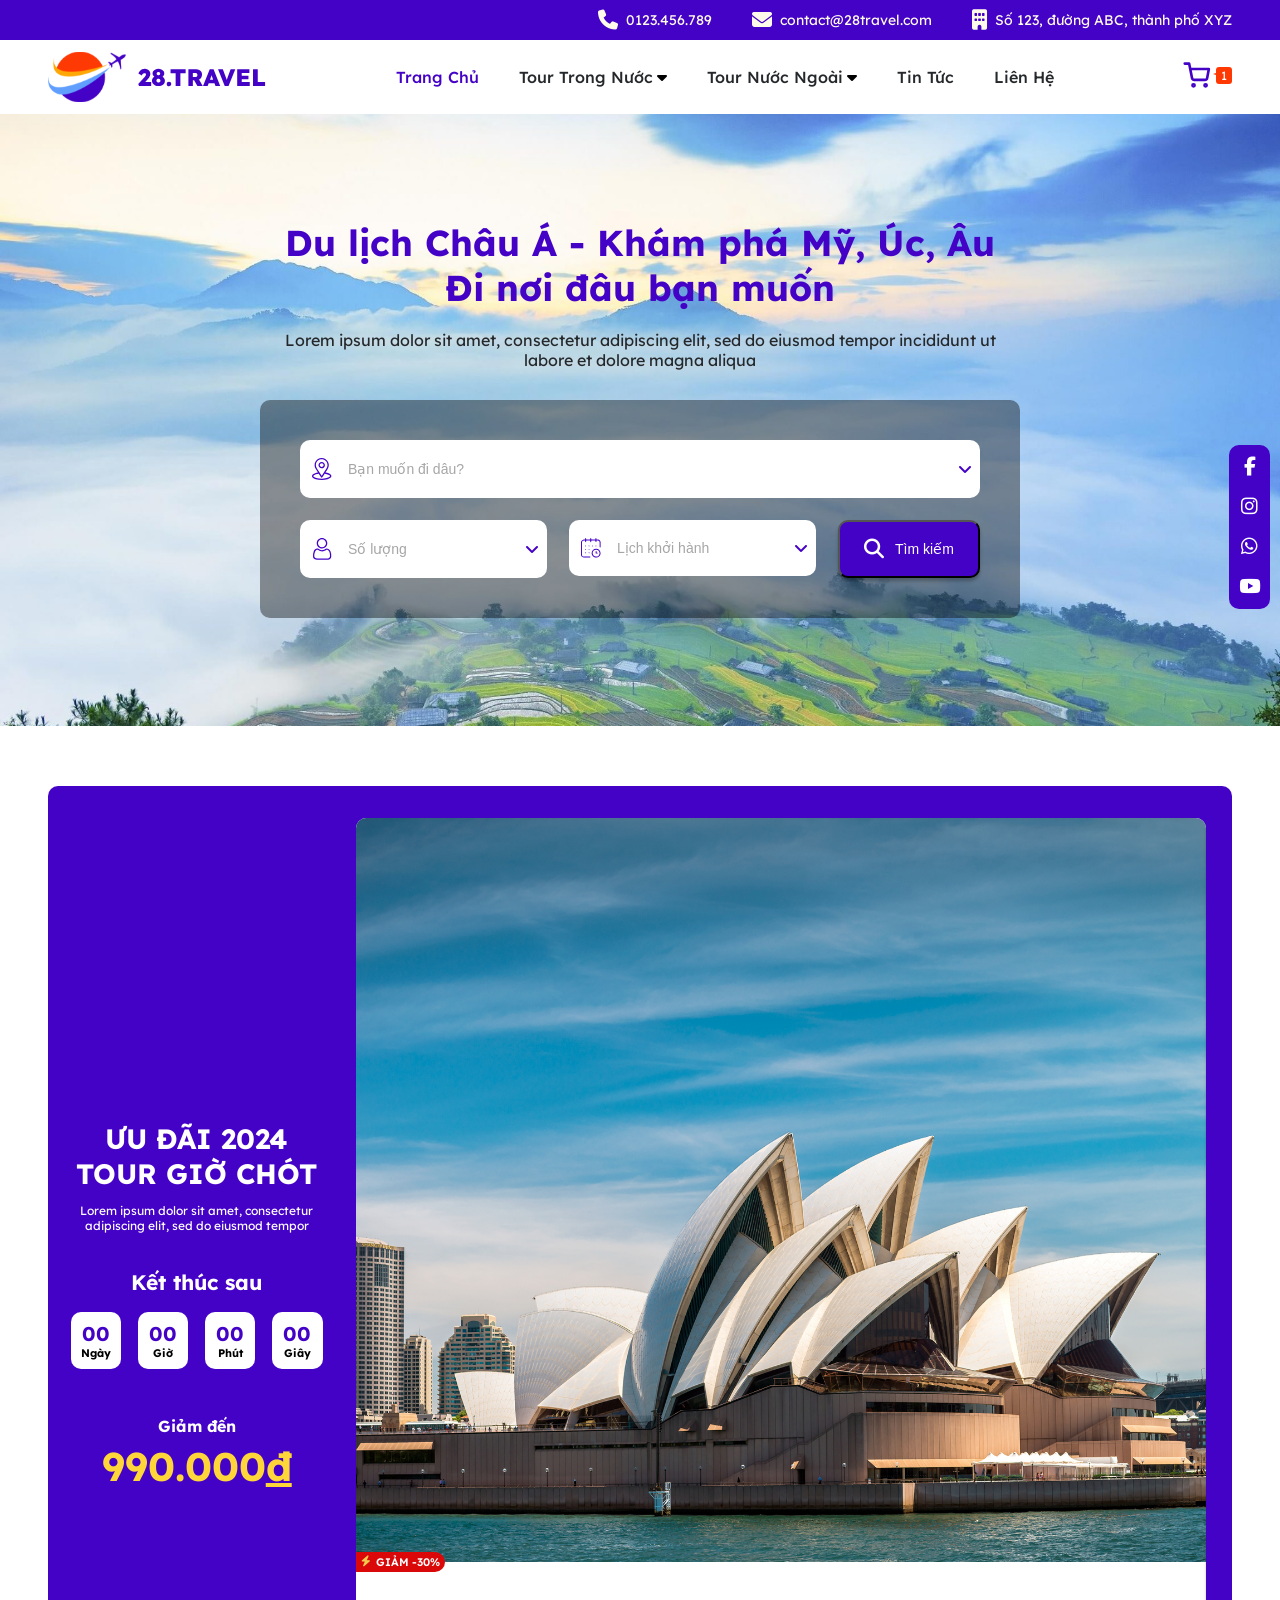
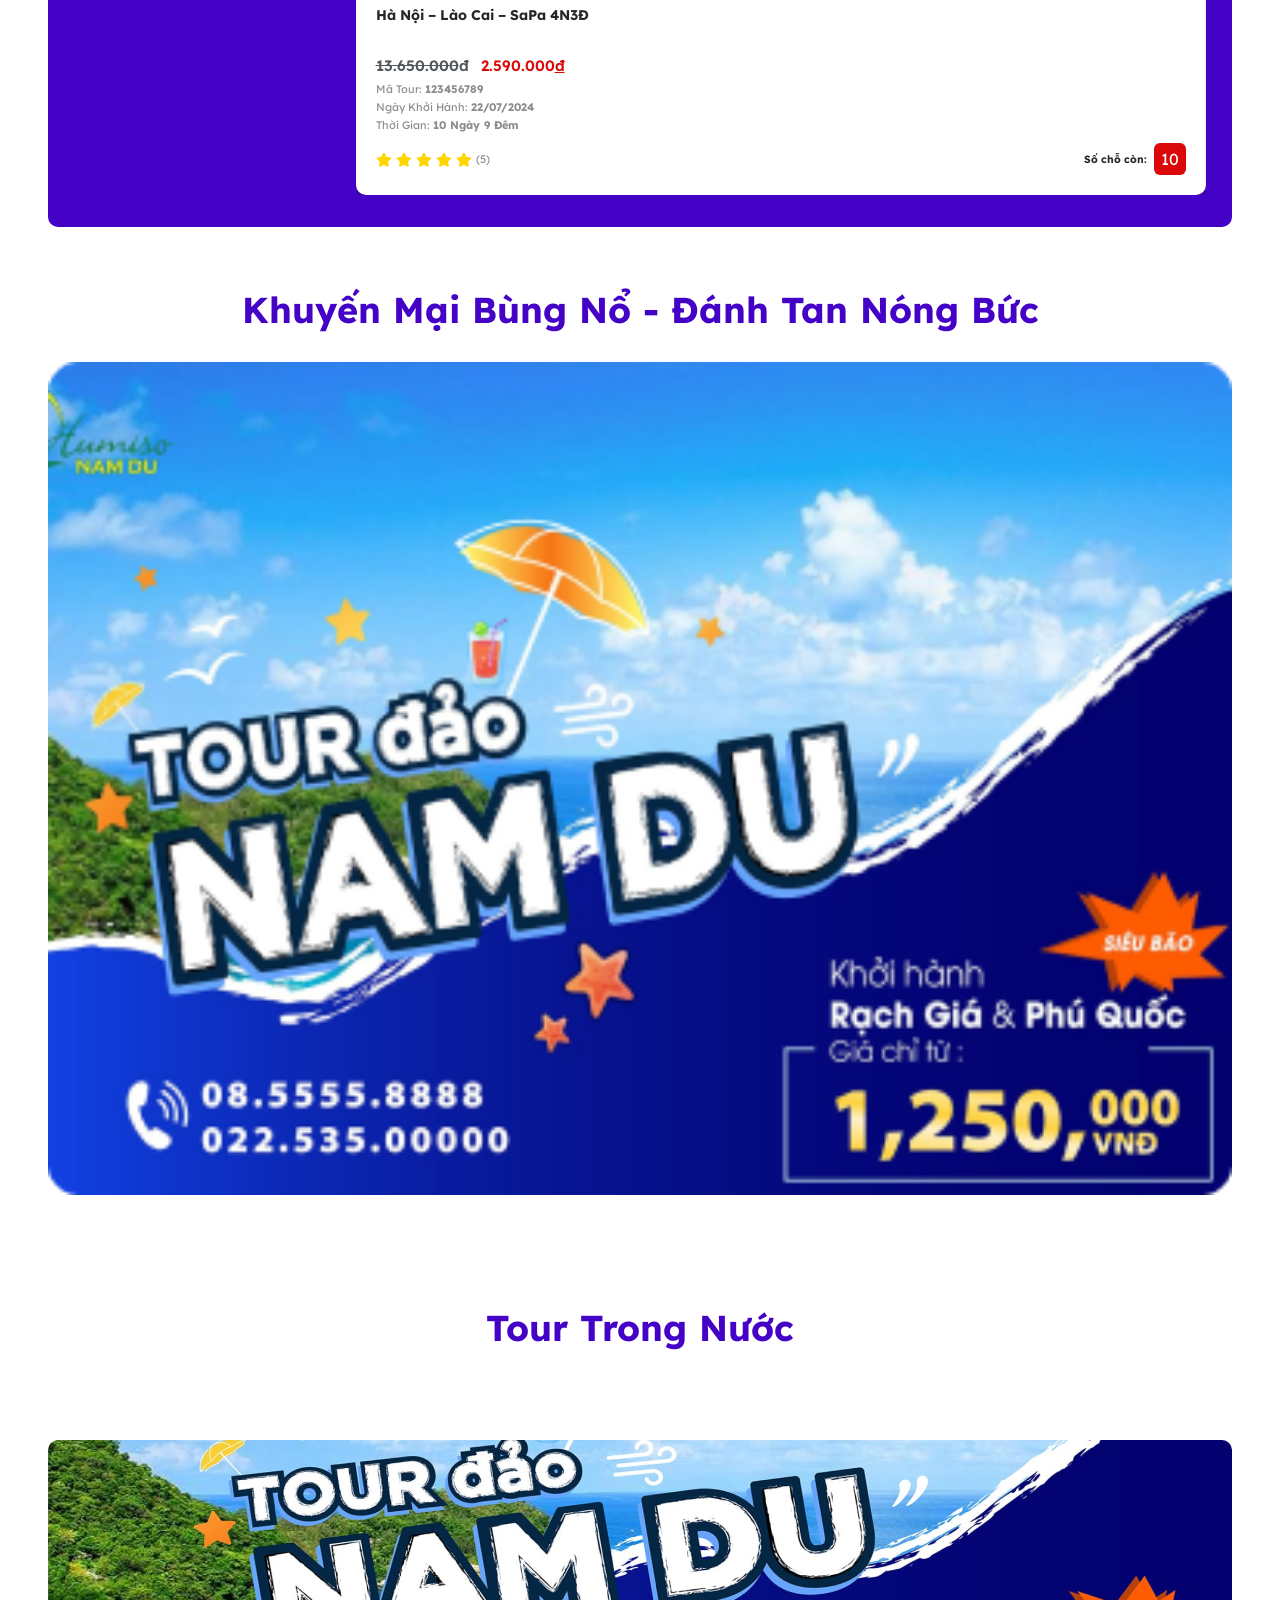
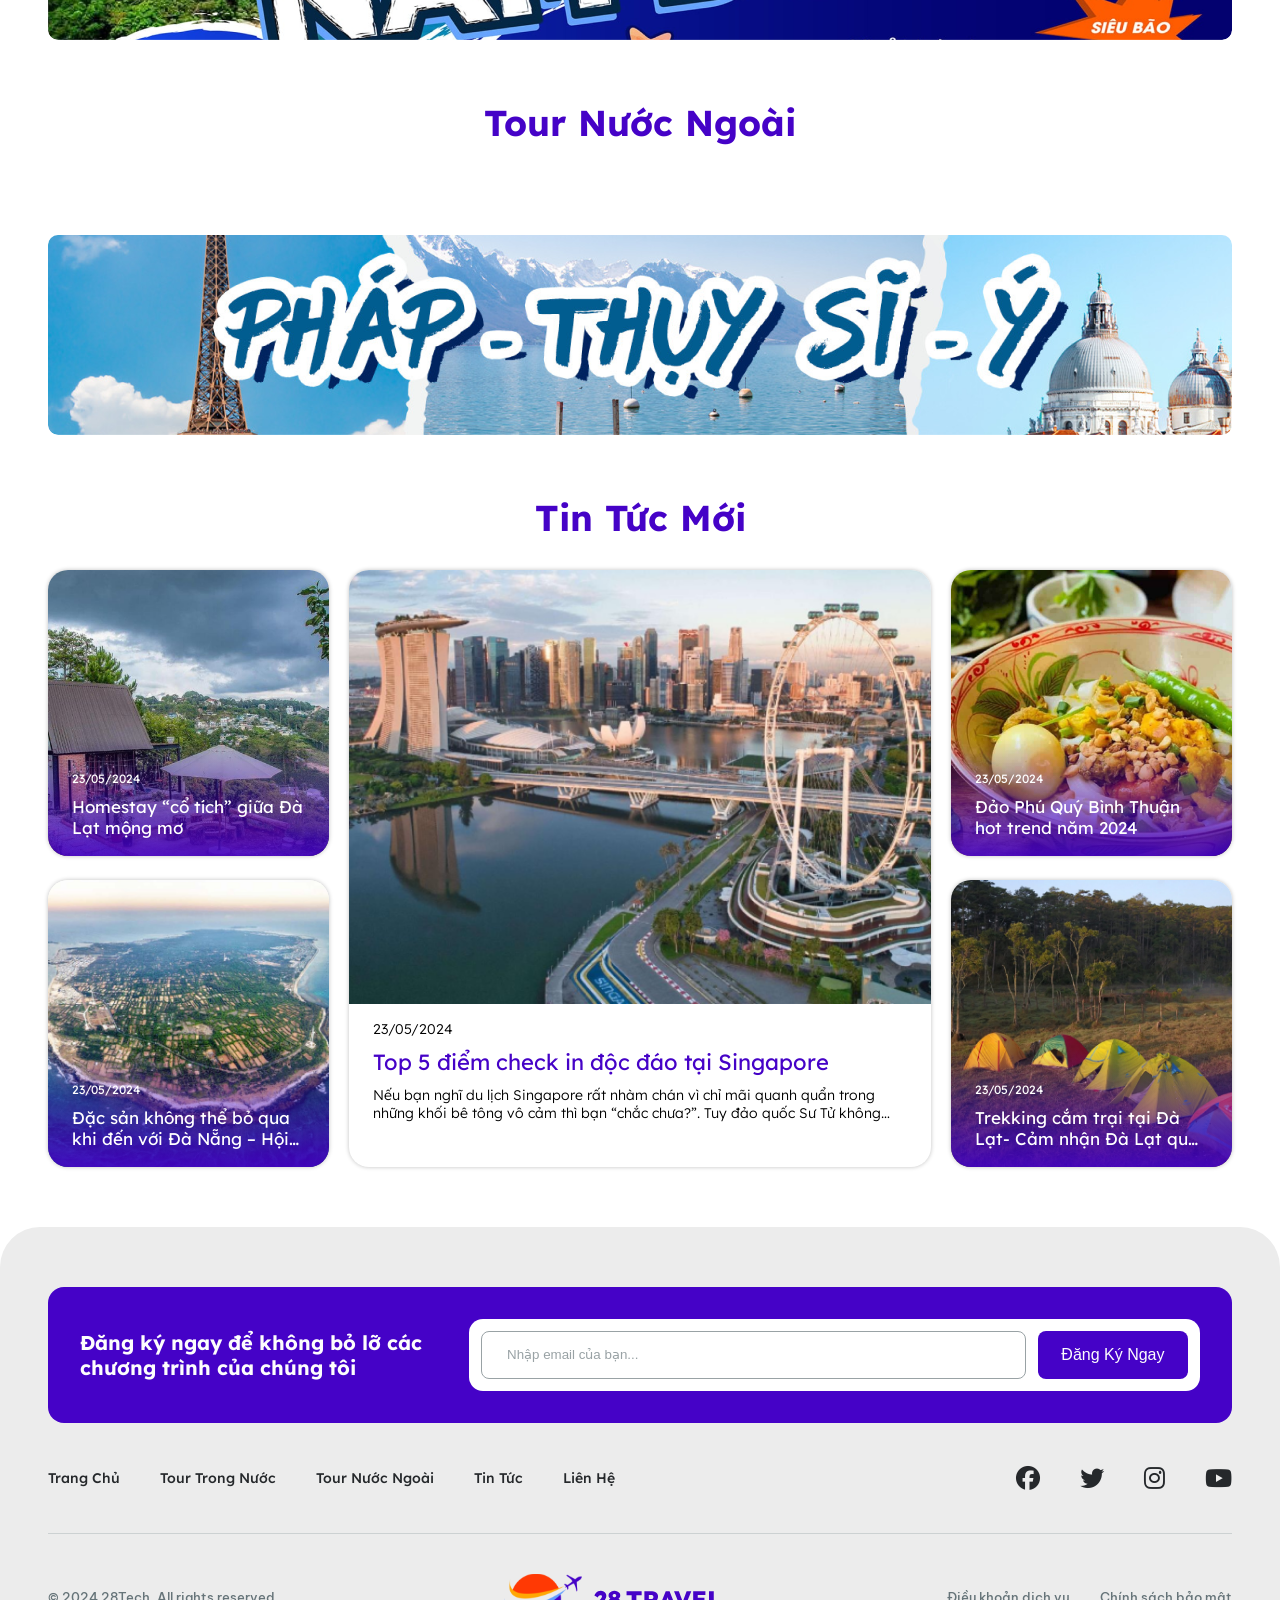
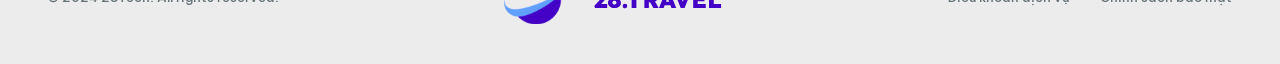
==== commit dc29bc99: "jflksajd" ====
--- a/frontend/client/index.html
+++ b/frontend/client/index.html
@@ -6,8 +6,8 @@
     <title>Trang chủ</title>
     <link href="https://unpkg.com/aos@2.3.1/dist/aos.css" rel="stylesheet">
     <link
-            rel="stylesheet"
-            href="https://cdn.jsdelivr.net/npm/swiper@11/swiper-bundle.min.css"
+        rel="stylesheet"
+        href="https://cdn.jsdelivr.net/npm/swiper@11/swiper-bundle.min.css"
     />
     <link rel="stylesheet" href="https://cdnjs.cloudflare.com/ajax/libs/viewerjs/1.11.7/viewer.min.css">
     <link rel="stylesheet" href="../assets/client/css/style-1.css">
@@ -725,9 +725,6 @@
                     <div class="inner-list" id="js-tour-list" data-category-id="1">
                     </div>
                 </div>
-                <button class="inner-more-info" data-aos="fade-up" data-aos-duration="800" data-aos-delay="150">
-                    Xem tất cả
-                </button>
         </div>
     </div>
     <!-- End of Section 4 -->
@@ -751,9 +748,6 @@
             <div class="inner-wrap" data-aos="fade-up" data-aos-duration="800" data-aos-delay="150">
                 <div class="inner-list" id="js-tour-ngoai-list" data-category-id="2">
                 </div>
-                <button class="inner-more-info" data-aos="fade-up" data-aos-duration="800" data-aos-delay="300">
-                    Xem tất cả
-                </button>
             </div>
         </div>
     </div>
@@ -923,7 +917,6 @@
     <script src="https://cdn.jsdelivr.net/npm/swiper@11/swiper-bundle.min.js"></script>
     <script src="https://unpkg.com/aos@2.3.1/dist/aos.js"></script>
     <script src="https://cdnjs.cloudflare.com/ajax/libs/viewerjs/1.11.7/viewer.min.js"></script>
-    <script src="https://unpkg.com/just-validate@latest/dist/just-validate.production.min.js"></script>
     <script src="https://code.jquery.com/jquery-3.7.1.min.js"></script>
     <script src="../assets/client/js/utils/format.js"></script>
     <script src="../assets/client/js/utils/http.js"></script>
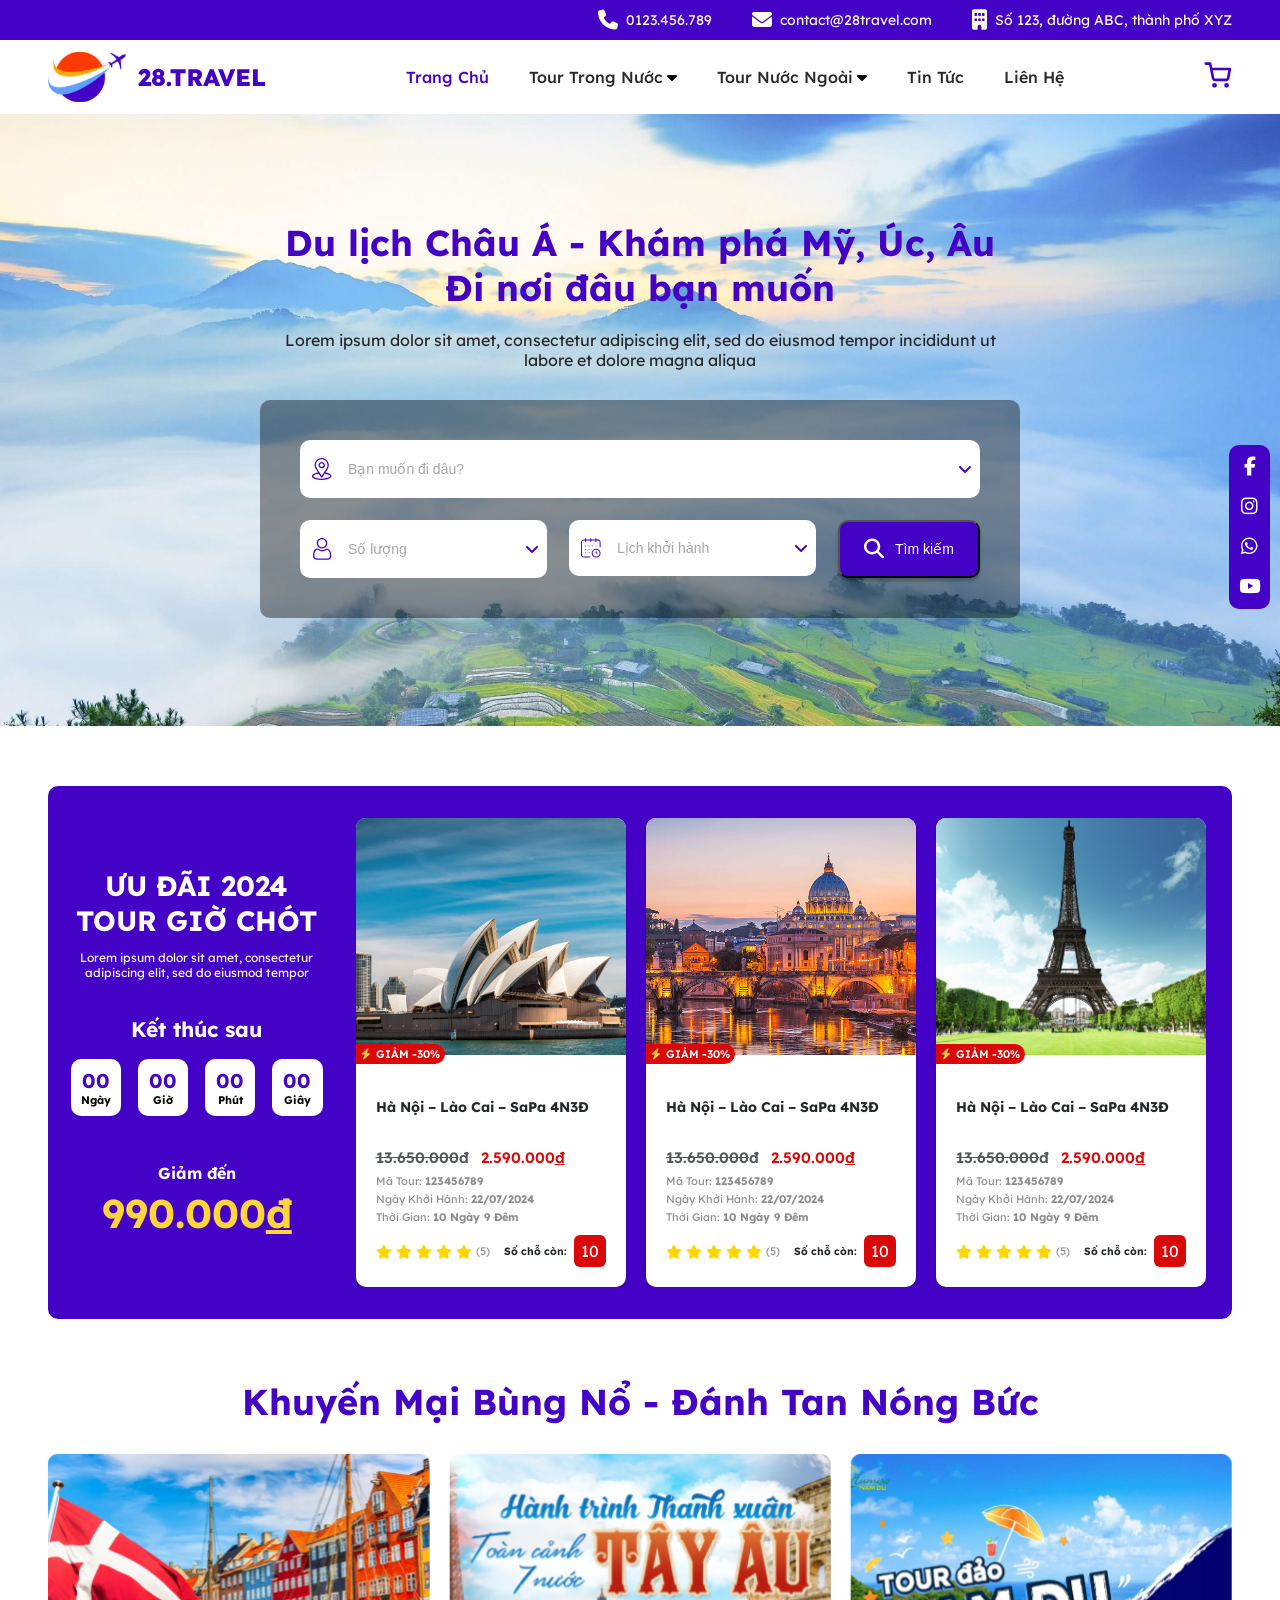
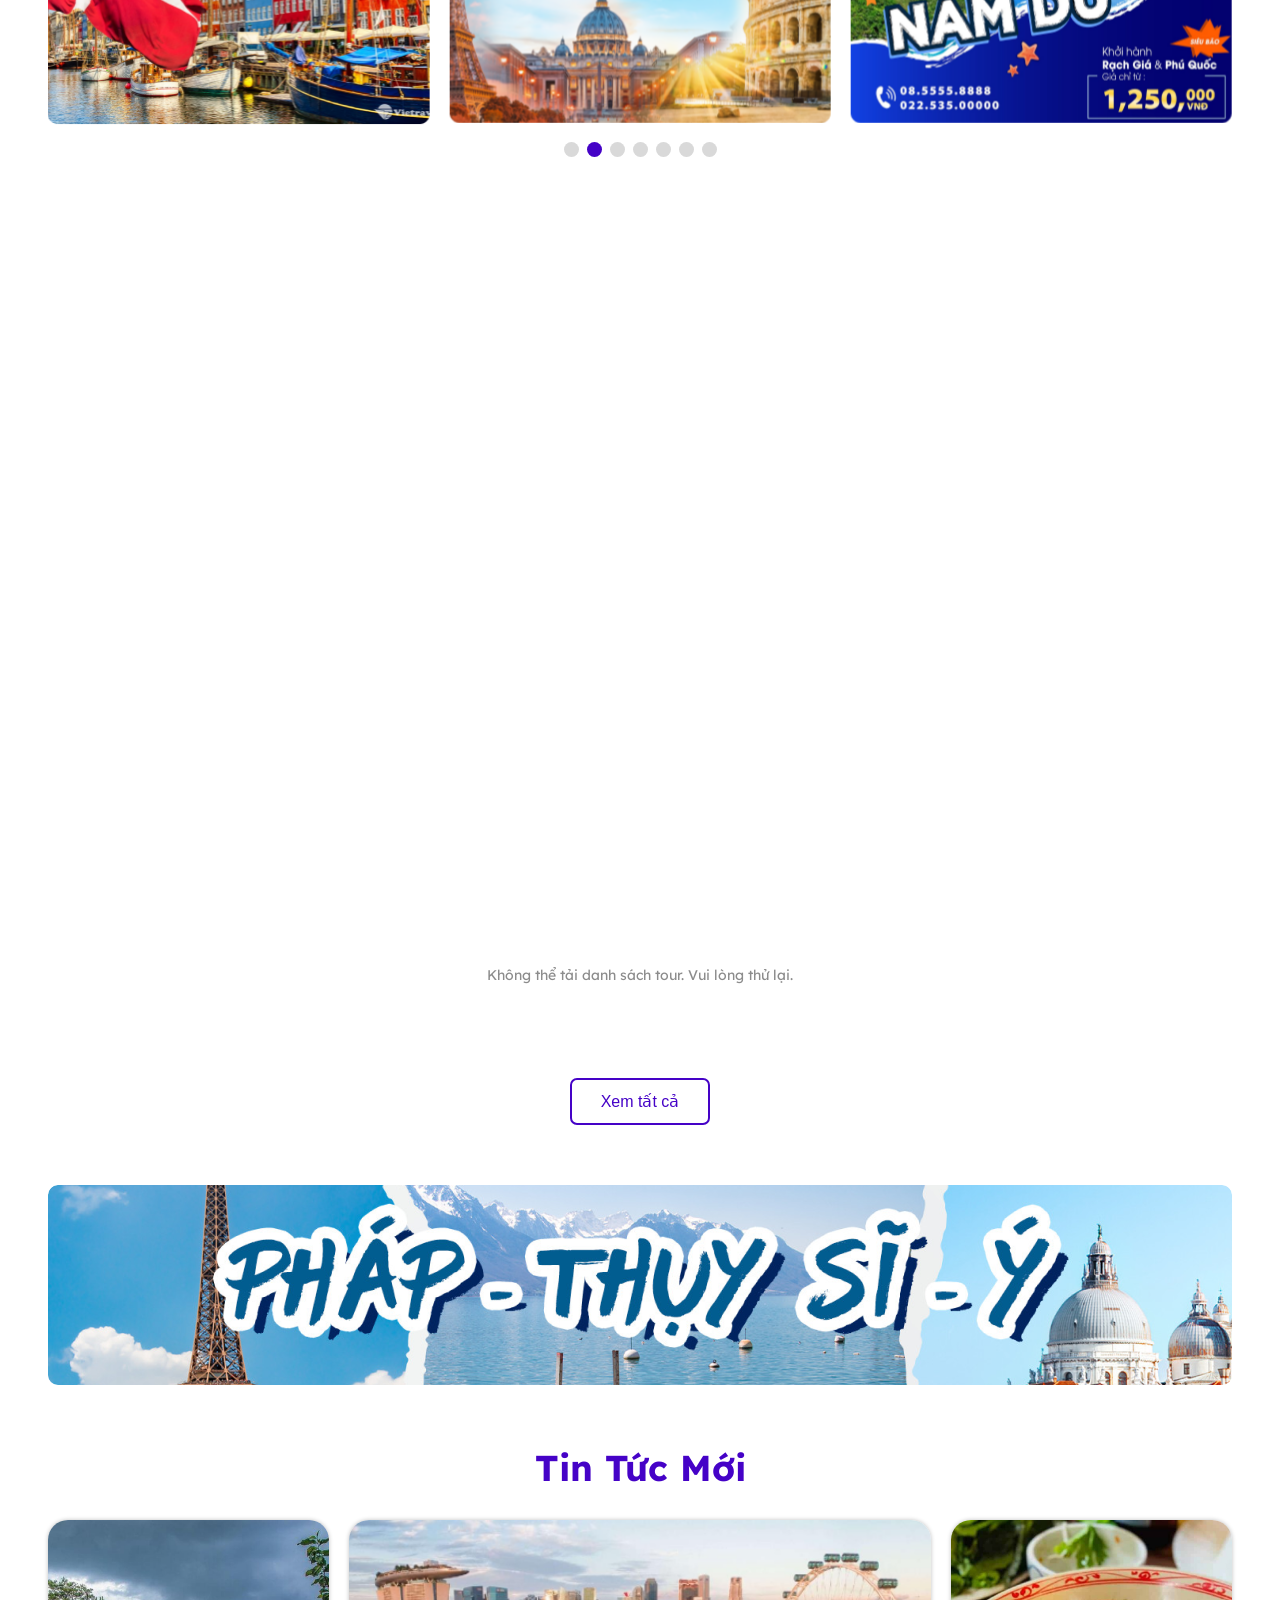
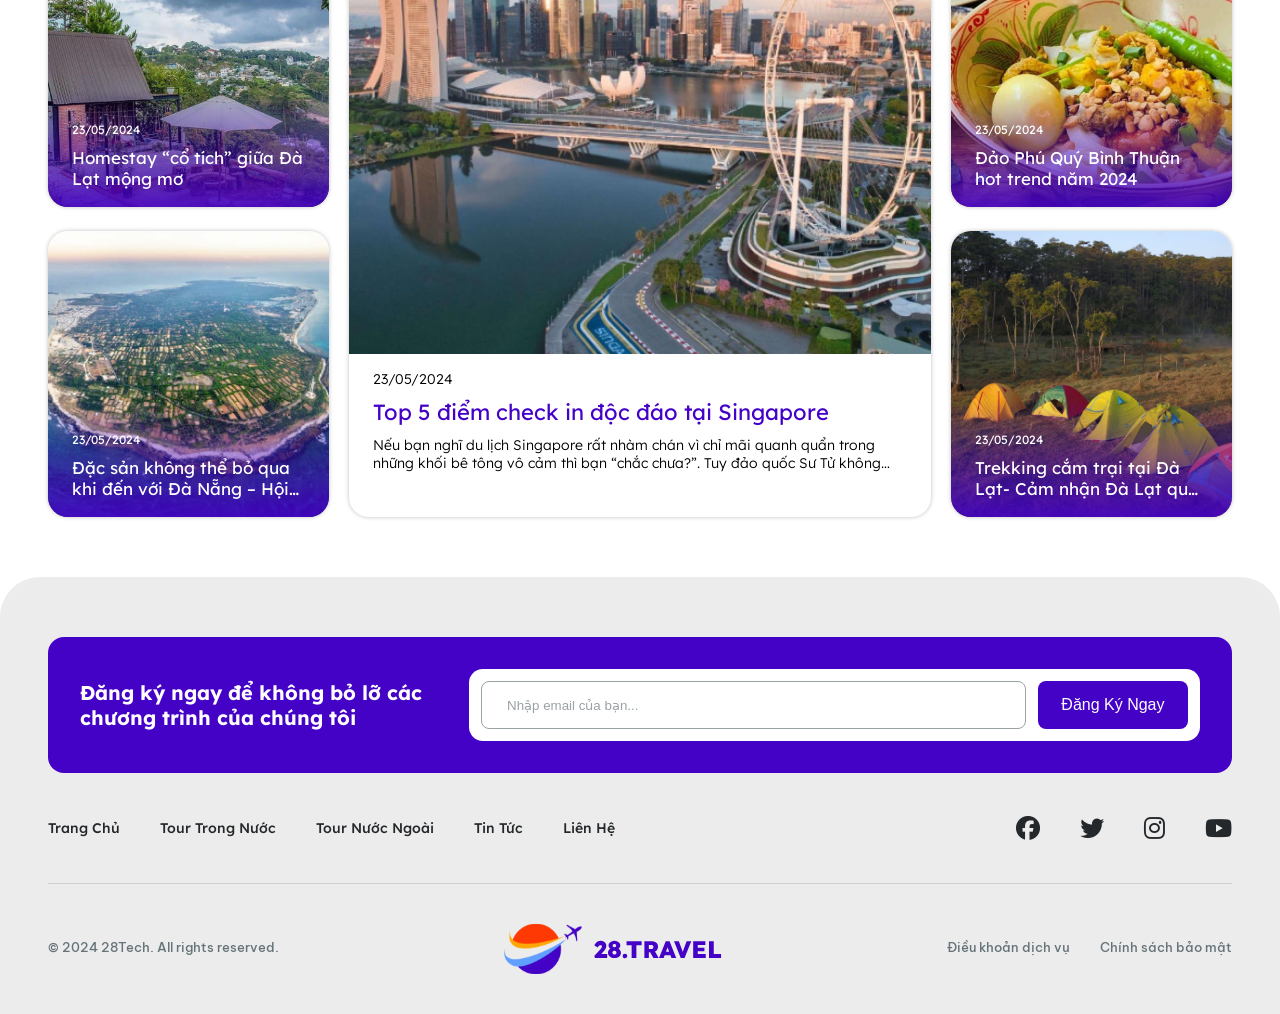
==== commit ba8f5b3b: "Done" ====
--- a/frontend/client/index.html
+++ b/frontend/client/index.html
@@ -6,8 +6,8 @@
     <title>Trang chủ</title>
     <link href="https://unpkg.com/aos@2.3.1/dist/aos.css" rel="stylesheet">
     <link
-        rel="stylesheet"
-        href="https://cdn.jsdelivr.net/npm/swiper@11/swiper-bundle.min.css"
+            rel="stylesheet"
+            href="https://cdn.jsdelivr.net/npm/swiper@11/swiper-bundle.min.css"
     />
     <link rel="stylesheet" href="https://cdnjs.cloudflare.com/ajax/libs/viewerjs/1.11.7/viewer.min.css">
     <link rel="stylesheet" href="../assets/client/css/style-1.css">
@@ -89,7 +89,6 @@
                 <div class="inner-cart">
                     <a href="cart.html">
                         <img src="../assets/client/images/Cartsvg.svg">
-                        <span>1</span>
                     </a>
                 </div>
             </div>
@@ -725,6 +724,9 @@
                     <div class="inner-list" id="js-tour-list" data-category-id="1">
                     </div>
                 </div>
+                <button class="inner-more-info" data-aos="fade-up" data-aos-duration="800" data-aos-delay="150">
+                    Xem tất cả
+                </button>
         </div>
     </div>
     <!-- End of Section 4 -->
@@ -748,6 +750,9 @@
             <div class="inner-wrap" data-aos="fade-up" data-aos-duration="800" data-aos-delay="150">
                 <div class="inner-list" id="js-tour-ngoai-list" data-category-id="2">
                 </div>
+                <button class="inner-more-info" data-aos="fade-up" data-aos-duration="800" data-aos-delay="300">
+                    Xem tất cả
+                </button>
             </div>
         </div>
     </div>
@@ -917,6 +922,7 @@
     <script src="https://cdn.jsdelivr.net/npm/swiper@11/swiper-bundle.min.js"></script>
     <script src="https://unpkg.com/aos@2.3.1/dist/aos.js"></script>
     <script src="https://cdnjs.cloudflare.com/ajax/libs/viewerjs/1.11.7/viewer.min.js"></script>
+    <script src="https://unpkg.com/just-validate@latest/dist/just-validate.production.min.js"></script>
     <script src="https://code.jquery.com/jquery-3.7.1.min.js"></script>
     <script src="../assets/client/js/utils/format.js"></script>
     <script src="../assets/client/js/utils/http.js"></script>
--- a/frontend/assets/client/css/style-1.css
+++ b/frontend/assets/client/css/style-1.css
@@ -175,32 +175,6 @@
     width: auto;
 }
 
-.header .inner-wrap .inner-cart span{
-    display: inline-block;
-    position: relative;
-    background-color: #FF3904;
-    border-radius: 3px;
-    padding: 1px 5px;
-    margin-left: 5px;
-    color: #FFFFFF;
-    font-weight: 400;;
-    font-size: 12px;
-
-}
-
-.header .inner-wrap .inner-cart span::before{
-    content: "";
-    display: inline-block;
-    width: 0; 
-    height: 0; 
-    border-top: 1.9px solid transparent;
-    border-bottom: 1.9px solid transparent; 
-    border-right: 3.8px solid #FF3904;
-    position: absolute;
-    top: 6.2px;
-    left: -3.4px;
-}
-
 .header .inner-wrap .inner-menu-bars{
     display: none;
 }
@@ -1904,23 +1878,6 @@
     height: 100%;
     object-fit: cover;
 }
-
-.box-image .inner-thumb-image{
-    /*display: grid;*/
-    /*grid-template-columns: repeat(4, 1fr);*/
-    /*gap: 9.37px;*/
-}
-
-.box-image .inner-thumb-image .inner-image{
-    aspect-ratio: 168/192;
-}
-
-.box-image .inner-thumb-image .inner-image img{
-    width: 100%;
-    height: 70%;
-    object-fit: cover;
-    border-radius: 5px;
-}
 /* End of Box Images */
 
 /* Box Details */
@@ -2190,83 +2147,6 @@
 }
 /* End of Box Info */
 
-/* Tour Schedule */
-.box-tour-schedule .inner-main-title{
-    font-size: 20px;
-    font-weight: 600;
-    color: #4502C7;
-    margin-bottom: 15px;
-}
-
-.box-tour-schedule .inner-list{
-    display: flex;
-    flex-direction: column;
-    gap: 15px;
-    position: relative;
-}
-
-.box-tour-schedule .inner-list::before{
-    content: "";
-    width: 1px;
-    height: calc(100% - 16px);
-    background-color: var(--main-color);
-    position: absolute;
-    top: 16px;
-    left: 0;
-    
-}
-
-.box-tour-schedule .inner-item {
-    margin-left: 15px;
-    position: relative;
-}
-
-.box-tour-schedule .inner-item::before {
-    content: "";
-    border: 1px solid var(--main-color);
-    display: block;
-    width: 10px;
-    height: 10px;
-    background-color: var(--main-color);
-    border-radius: 50%;
-    position: absolute;
-    top: 12px;
-    left: -20px;
-}
-
-.box-tour-schedule .inner-list .inner-title{
-    display: inline-flex;
-    padding: 8px;
-    border-radius: 5px;
-    font-size: 14px;
-    font-weight: 500;
-    color: #fff;
-    background-color: var(--main-color);
-    margin-bottom: 10px;
-
-}
-
-.box-tour-schedule .inner-list .inner-content{
-    box-shadow: 0px 1.75px 3.51px 0px #0000001F;
-    padding: 20px;
-    font-size: 14px;
-    font-weight: 300;
-    display: flex;
-    flex-direction: column;
-    gap: 10px;
-}
-
-.box-tour-schedule .inner-list .inner-content .inner-image{
-    aspect-ratio: 640/394;
-}
-
-.box-tour-schedule .inner-list .inner-content .inner-image img{
-    width: 100%;
-    height: 100%;
-    object-fit: cover;
-}
-/* End of Tour Schedule */
-
 /* Section 10 */
 .section-10{
     padding-top: 60px;
@@ -2374,37 +2254,6 @@
     margin-bottom: 15.5px;
     padding-bottom: 15.5px;
     border-bottom: 1px solid #F2F2F2;
-}
-
-.section-11 .inner-middle-1 .inner-action{
-    width: 21px;
-    margin-right: 6px;
-}
-
-.section-11 .inner-middle-1 .inner-action i{
-    background-color: transparent;
-    padding: 0;
-    border: 0;
-    cursor: pointer;
-    width: 21px;
-    height: 21px;
-    color: #828282;
-    font-size: 14px;
-}
-
-.section-11 .inner-middle-1 .inner-action i::before{
-    content: "\58";
-    padding-left: 4px;
-}
-
-.section-11 .inner-middle-1 .inner-action input{
-    margin: 0;
-    padding: 0;
-    width: 18px;
-    height: 18px;
-    margin-top: 43px;
-    cursor: pointer;
-    accent-color: var(--main-color);
 }
 
 .section-11 .inner-middle-1 .inner-tour-info{
@@ -2491,11 +2340,6 @@
     color: #5D5E60;
 }
 
-.section-11 .inner-middle-1 .inner-quantity .inner-list .inner-item .inner-input{
-    width: 40px;
-    border: 0;
-}
-
 .section-11 .inner-middle-1 .inner-quantity .inner-list .inner-item .inner-number{
     display: flex;
     flex: 1;
@@ -2513,53 +2357,6 @@
     color: var(--main-color);
 }
 
-.section-11 .inner-middle-2{
-    display: flex;
-    justify-content: flex-end;
-    margin-bottom: 15px;
-}
-
-.section-11 .inner-middle-2 .inner-discount-code{
-    width: 50%;
-    display: flex;
-    justify-content: flex-end;
-}
-
-.section-11 .inner-middle-2 .inner-discount-code form {
-    flex: 1;
-    display: flex;
-    position: relative;
-}
-.section-11 .inner-middle-2 .inner-discount-code input{
-    height: 40px;
-    padding: 10px 12px;
-    border: 1px solid #9EA0A3;
-    border-top-left-radius: 5px;    
-    border-bottom-left-radius: 5px;   
-    border-right: none;
-    outline: none;
-    flex: 1;
-}
-
-.section-11 .inner-middle-2 .inner-discount-code button{
-    border: none;
-    width: 110px;
-    height: 40px;
-    background-color: var(--main-color);
-    font-size: 14px;
-    font-weight: 400;
-    color: #fff;
-    cursor: pointer;
-    margin-left: -5px;
-}
-
-.section-11 .inner-middle-2 .inner-discount-code form .just-validate-error-label{
-    position: absolute;
-    top: 104%;
-    font-size: 12px;
-    color: #ffa1a1 !important;
-}
-
 .section-11 .inner-price{
     display: flex;
     flex-direction: column;
@@ -2584,7 +2381,7 @@
 }
 
 
-.section-11 .inner-price .inner-item:nth-child(3) .inner-highlight{
+.section-11 .inner-price .inner-item:nth-child(2) .inner-highlight{
     color: var(--main-color);
     font-size: 22px;
     font-weight: 700;
@@ -2599,30 +2396,10 @@
         width: 90%;
     }
 
-    .section-11 .inner-middle-1 .inner-action{
-        width: 100%;
-        margin-right: 0;
-        margin-bottom: 10px;
-        display: flex;
-        align-items: center;
-        justify-content: space-between;
-    }
-
-    .section-11 .inner-middle-1 .inner-action i{
-        order: 1;
-    }
-
-    .section-11 .inner-middle-1 .inner-action input{
-        margin-top: 0;
-    }
     .section-11 .inner-middle-1 .inner-quantity .inner-title {
         margin-top: 10px;
         text-align: start;
     }
-
-    .section-11 .inner-middle-2 .inner-discount-code {
-        width: 50%;
-    }
 }
 
 @media (max-width: 575.92px){
@@ -2639,10 +2416,6 @@
     }
     
     .section-11 .inner-middle-1 .inner-tour-info{
-        width: 100%;
-    }
-
-    .section-11 .inner-middle-2 .inner-discount-code {
         width: 100%;
     }
 }
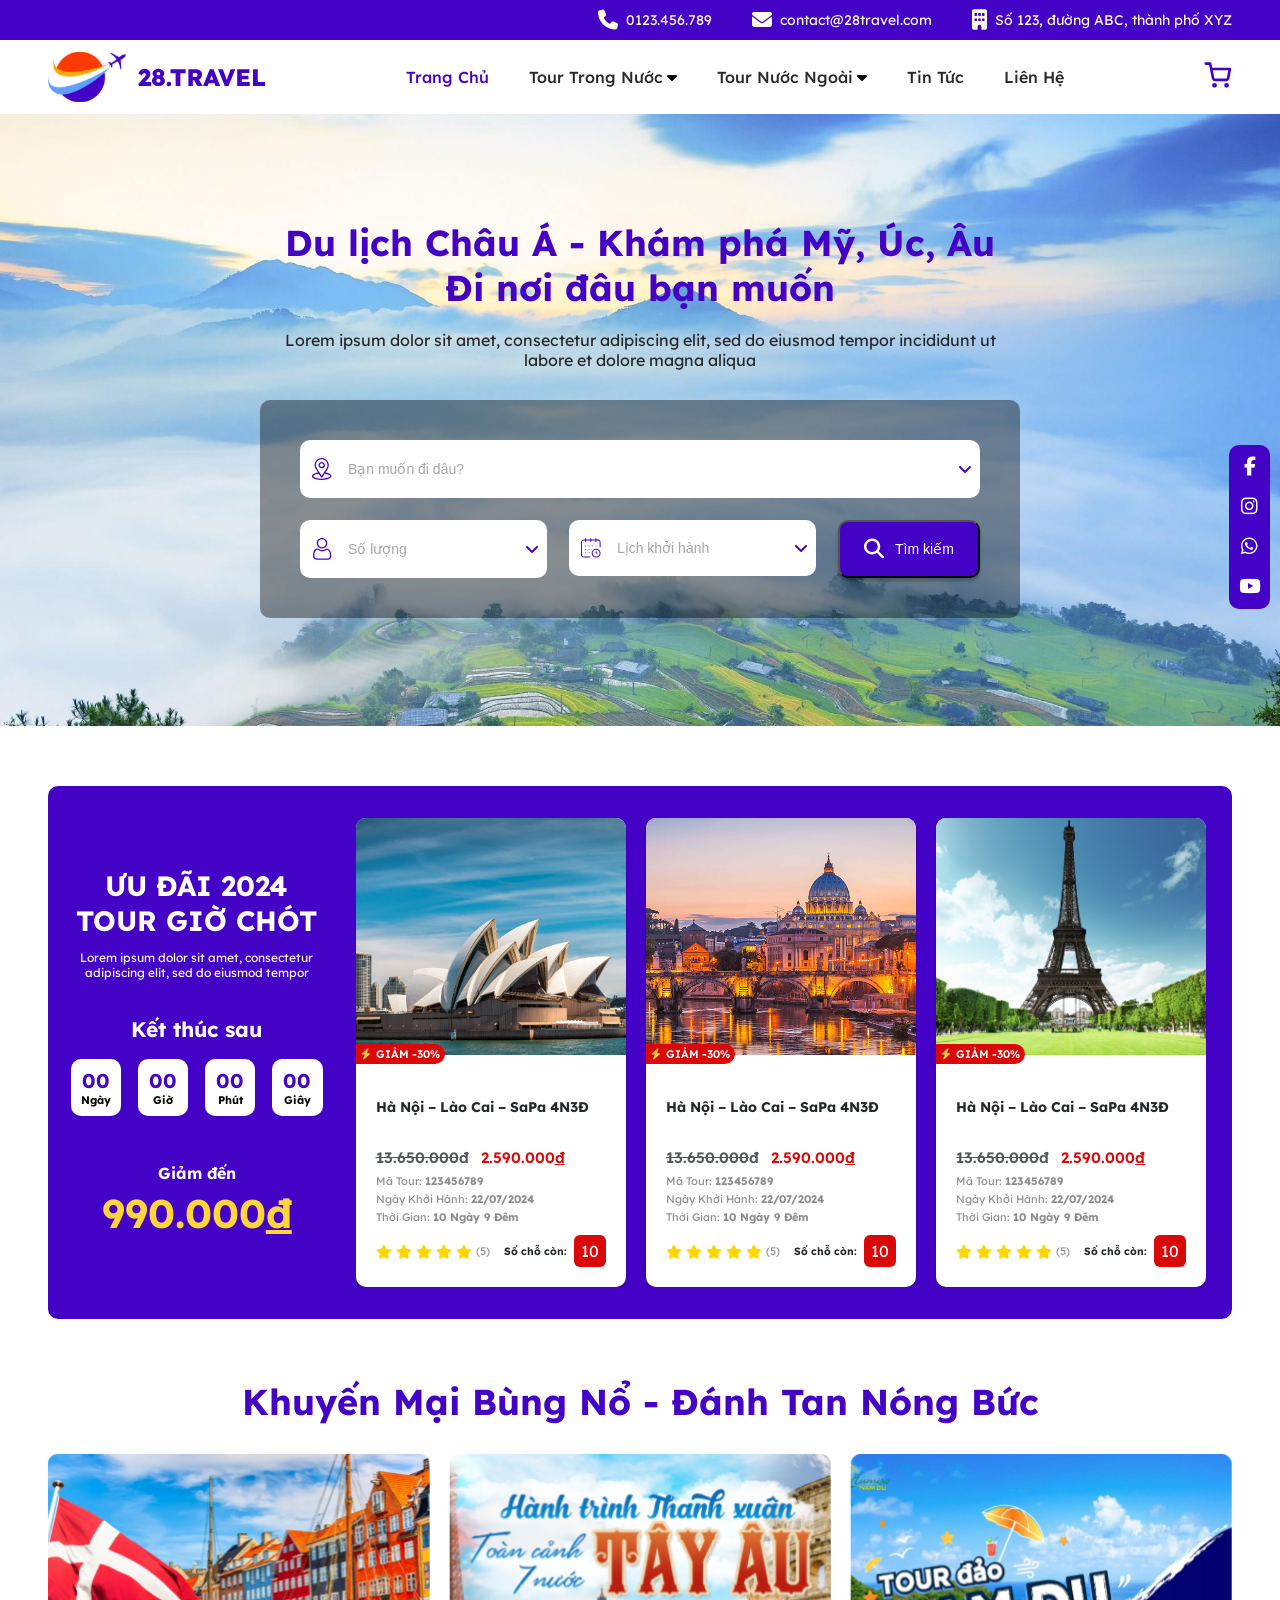
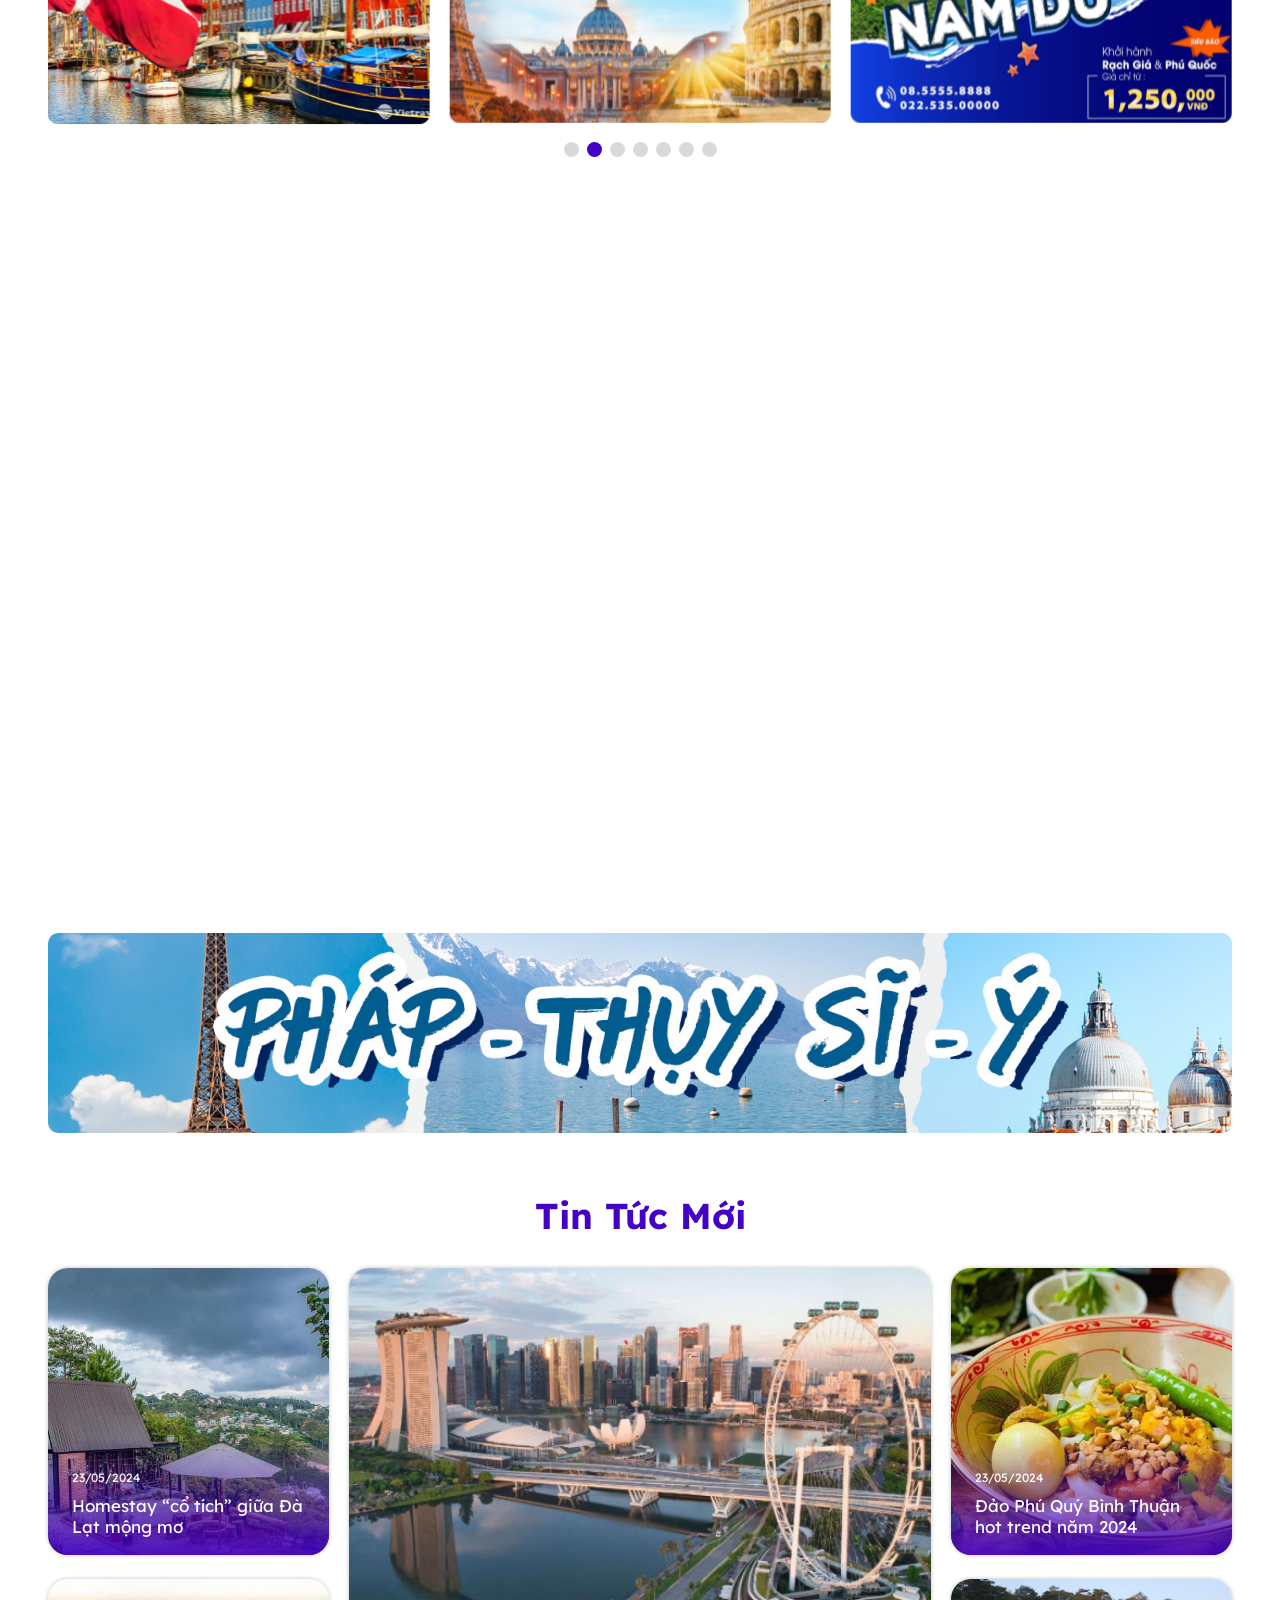
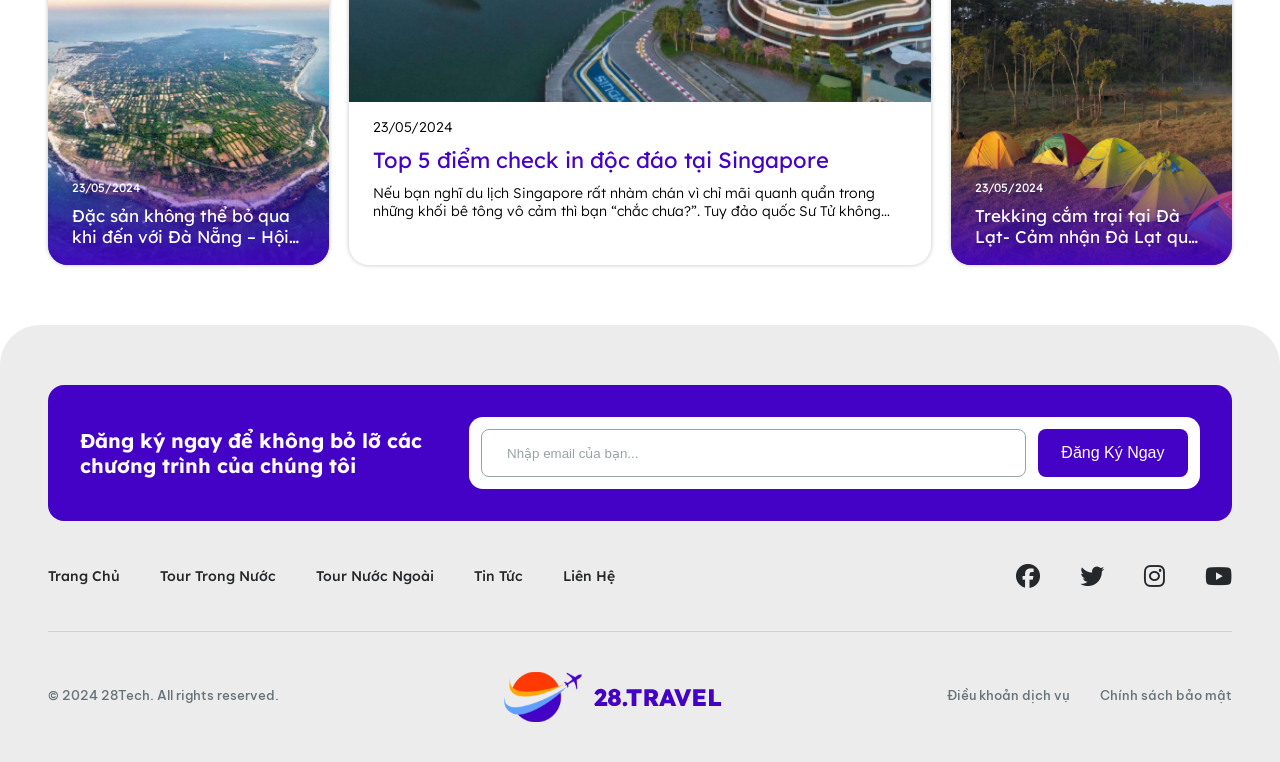
==== commit f4f0268d: "Done" ====
--- a/frontend/client/index.html
+++ b/frontend/client/index.html
@@ -722,6 +722,7 @@
                 <h2 class="box-title" data-aos="fade-up" data-aos-duration="800">Tour Trong Nước</h2>
                 <div class="inner-wrap" data-aos="fade-up" data-aos-duration="800" data-aos-delay="150">
                     <div class="inner-list" id="js-tour-list" data-category-id="1">
+                        
                     </div>
                 </div>
                 <button class="inner-more-info" data-aos="fade-up" data-aos-duration="800" data-aos-delay="150">
